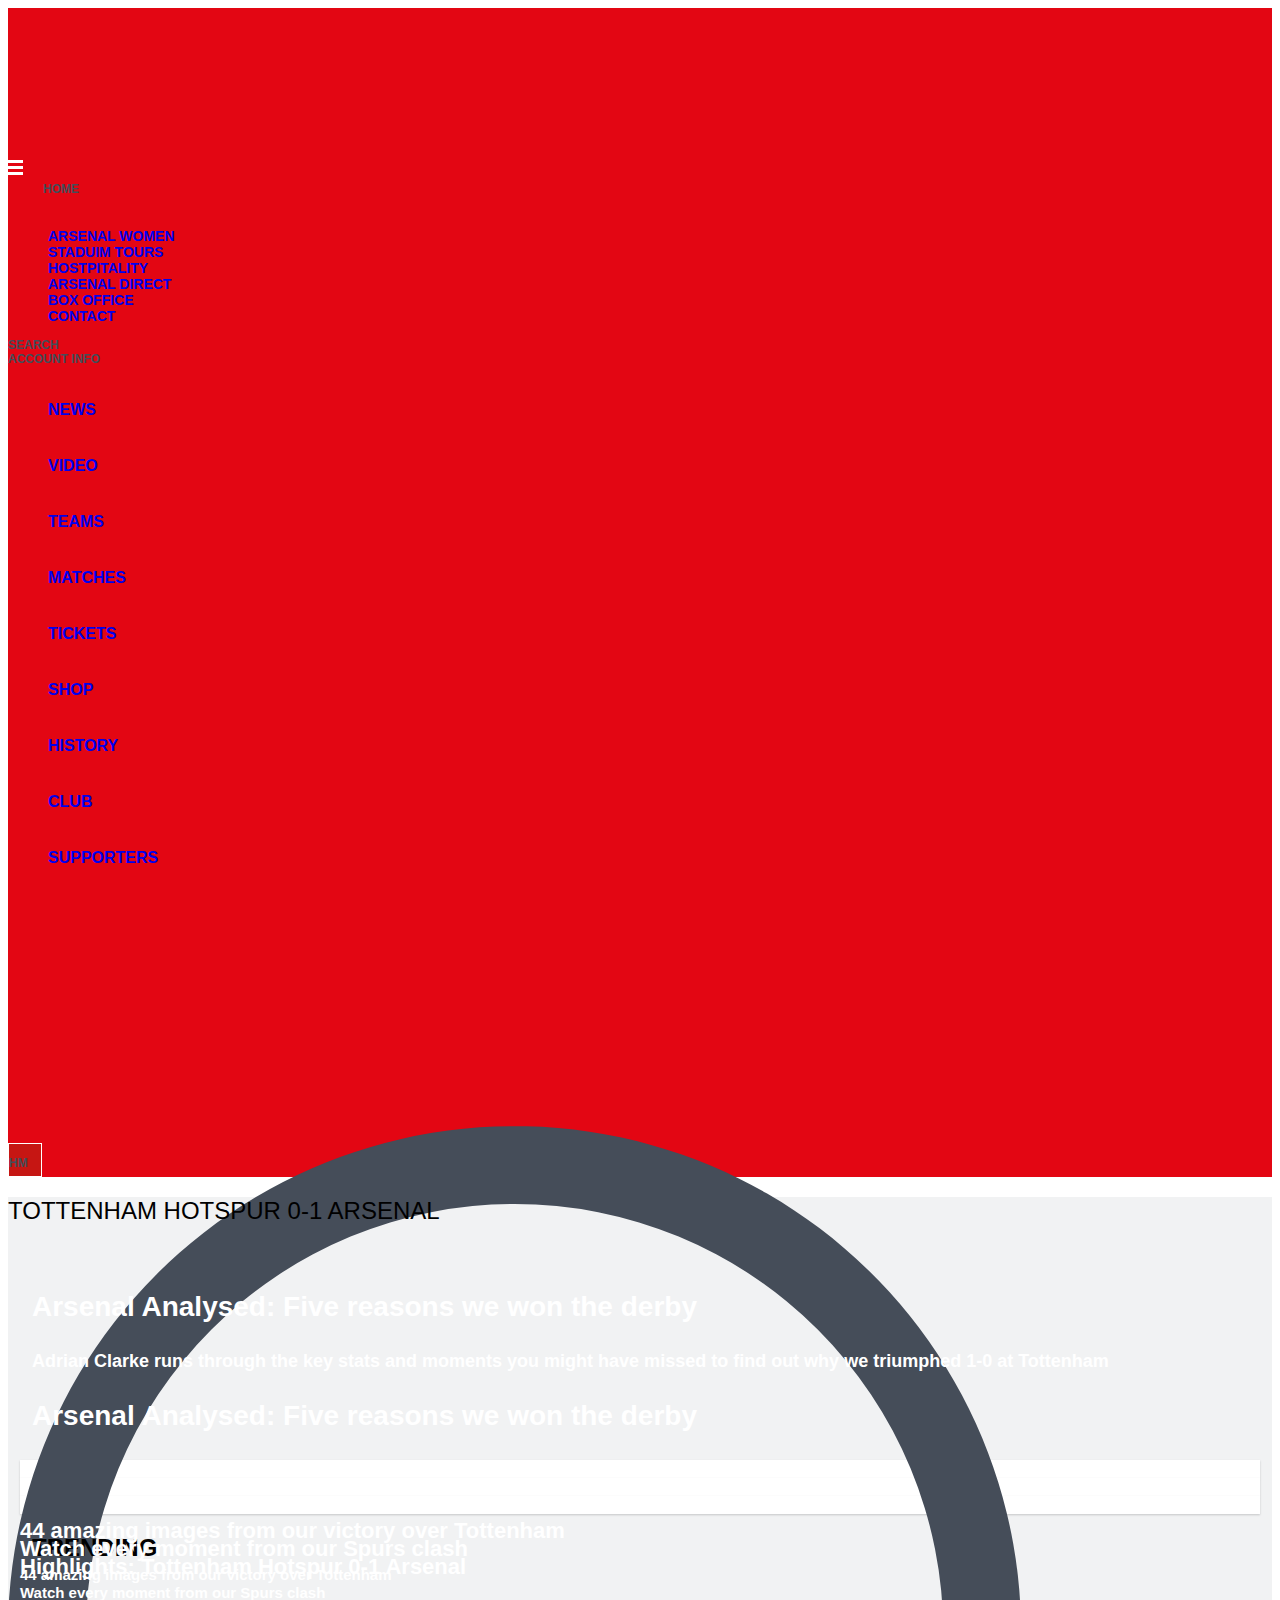
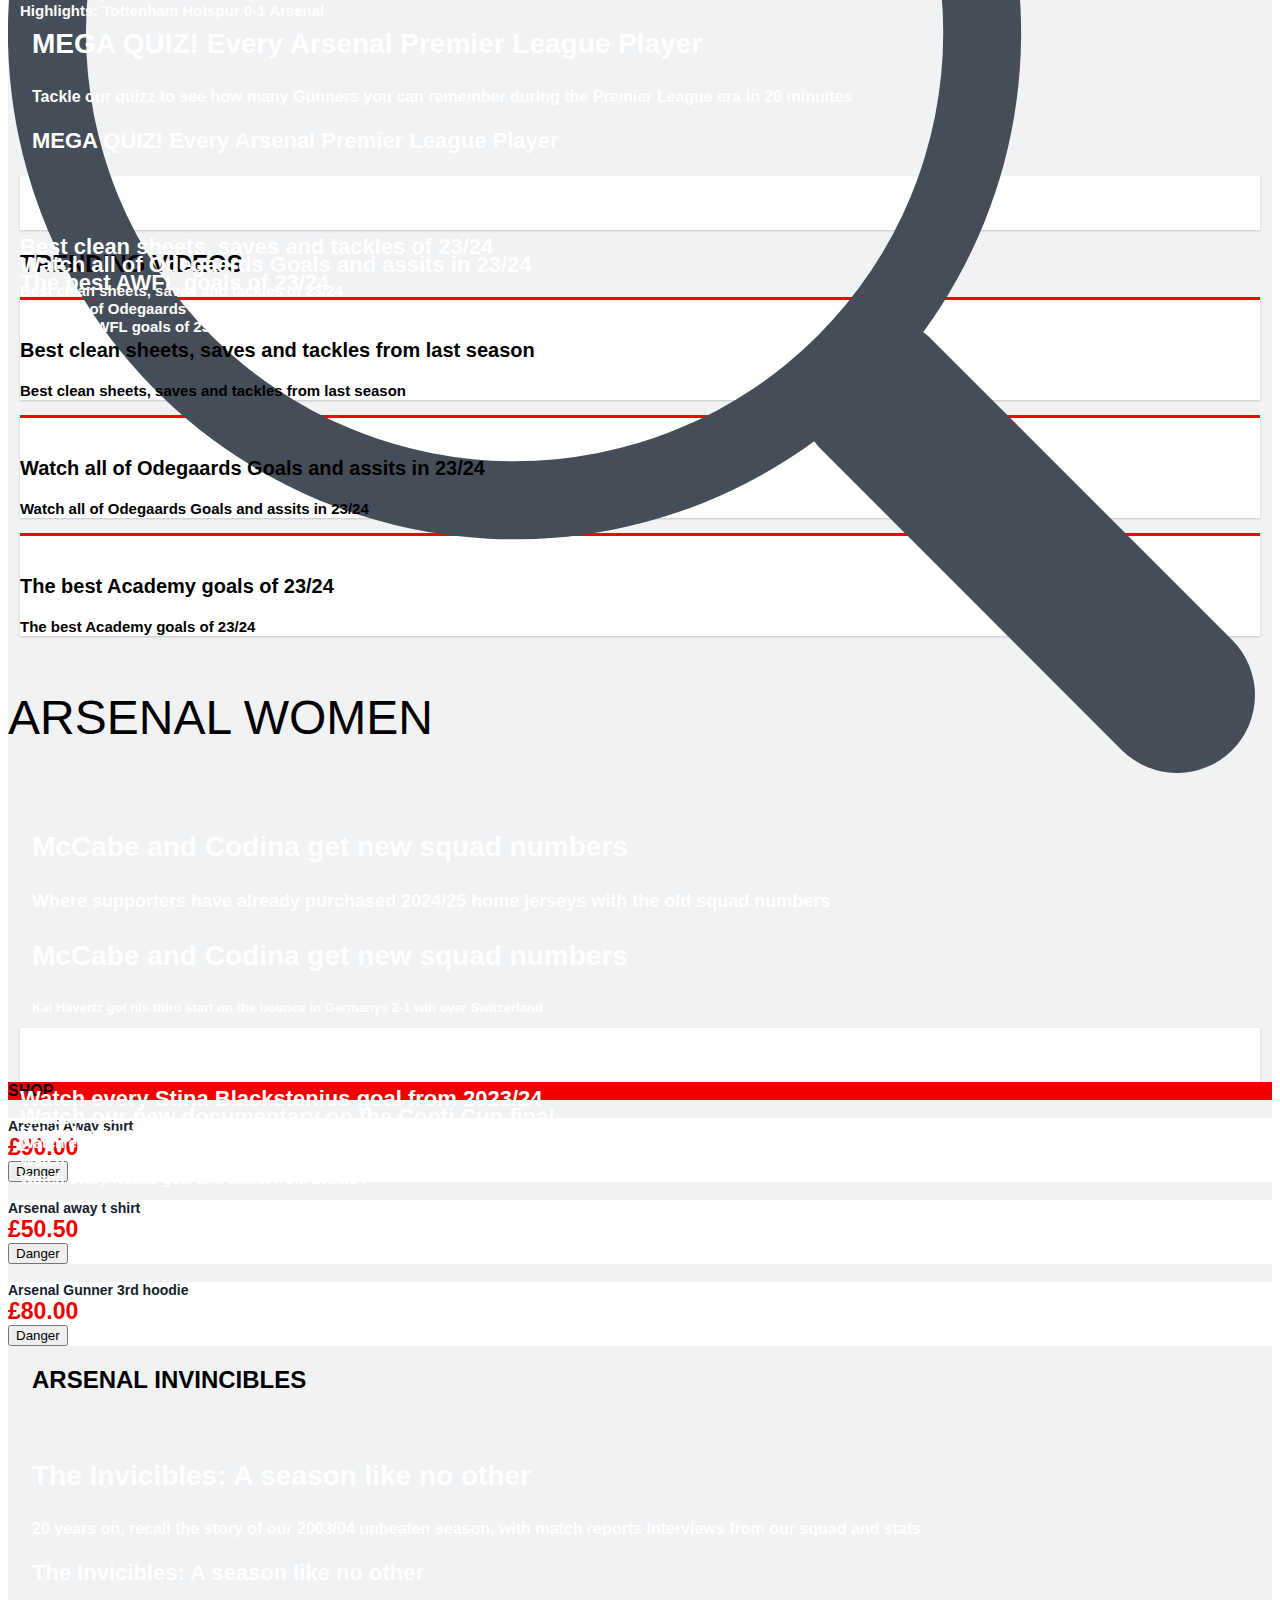
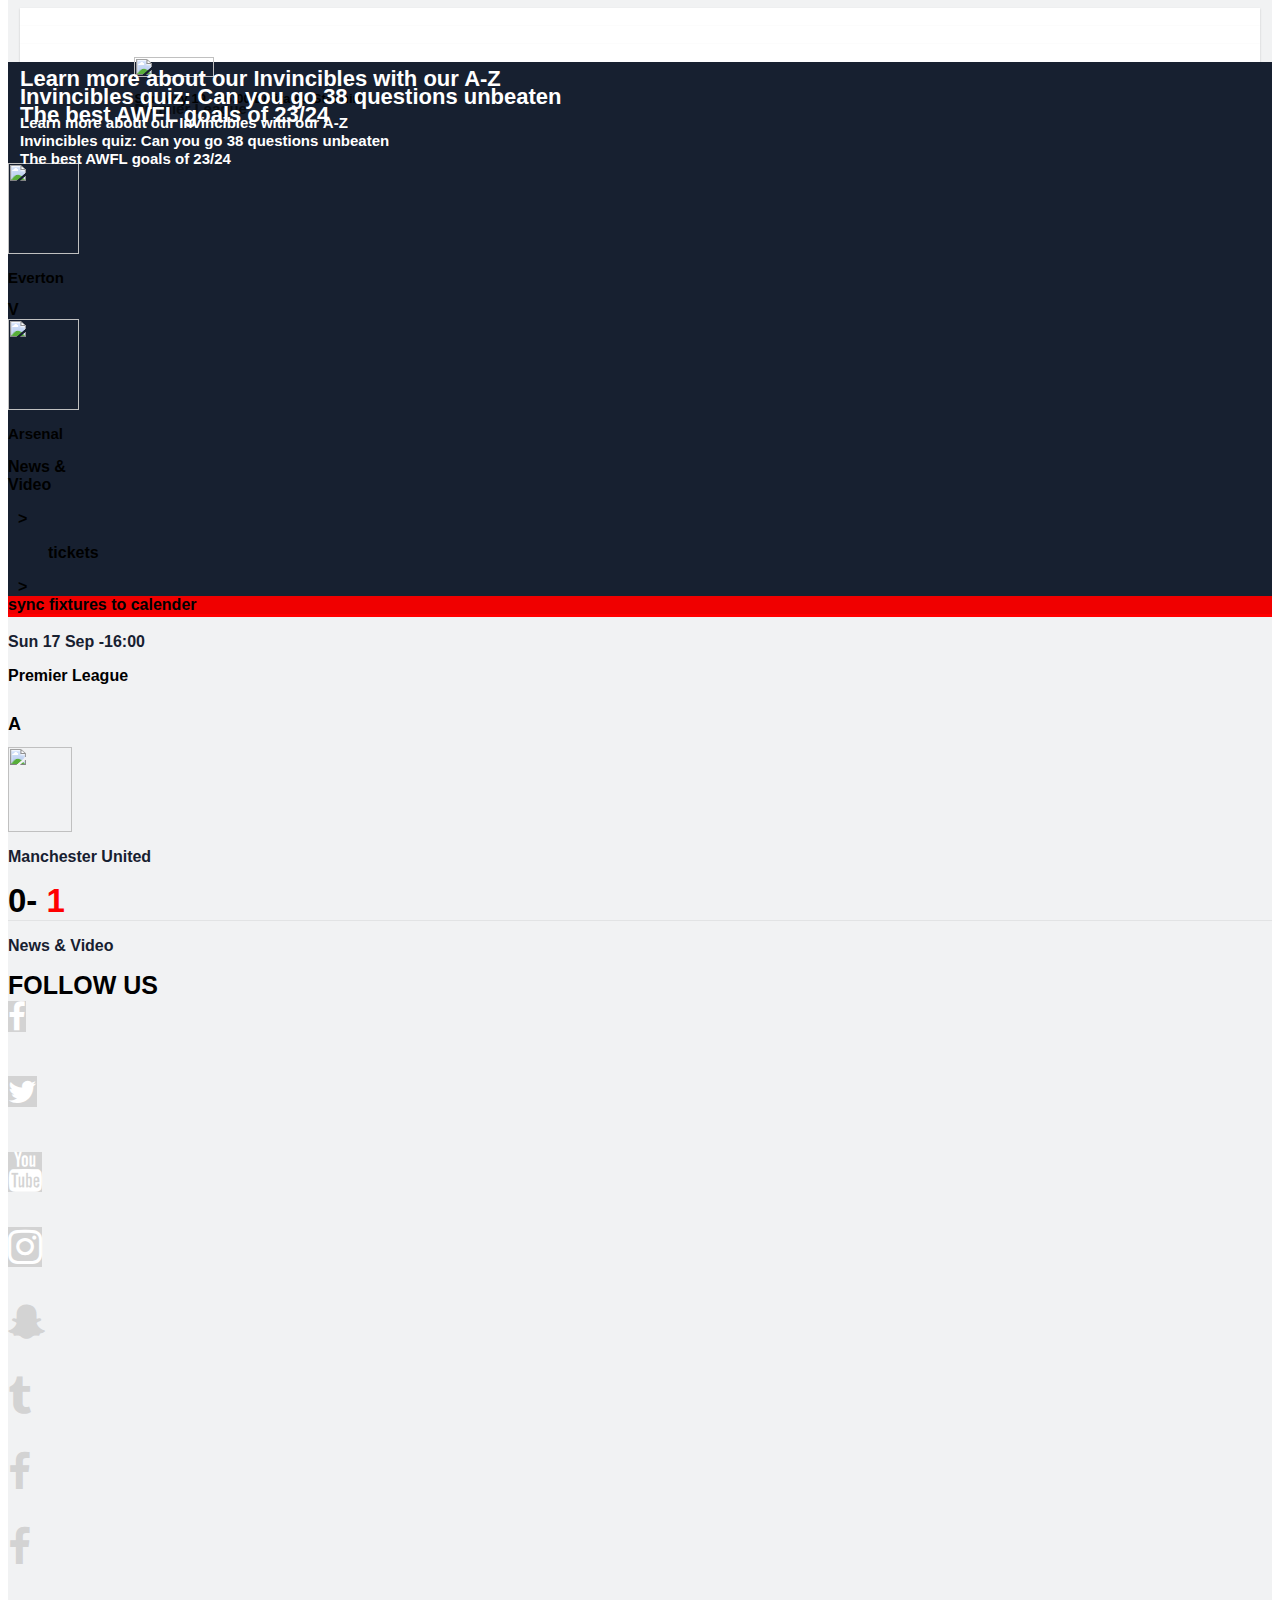
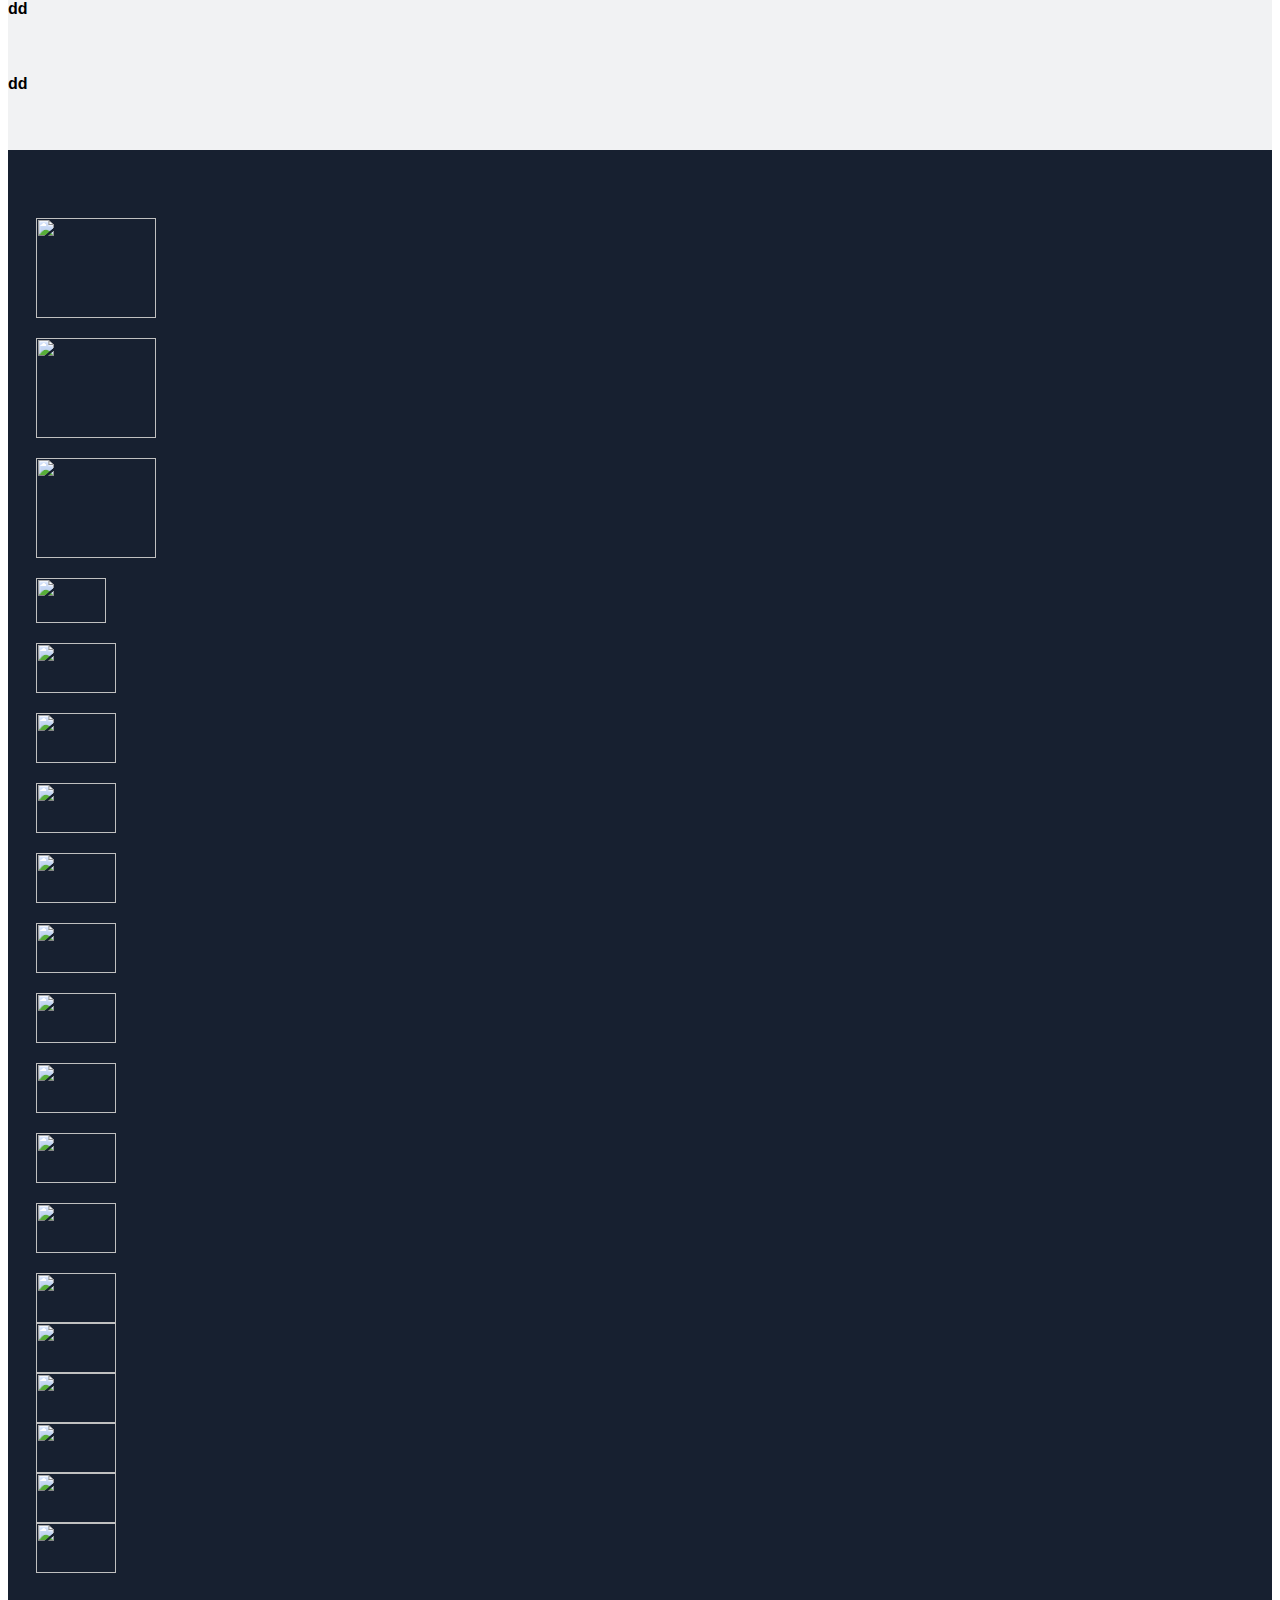
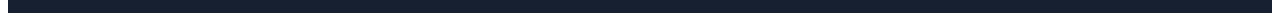
==== index.html @ 48dcf177 "Update index.html" ====
<!doctype html>
<html lang="en">

<head>
    <meta charset="UTF-8">
    <meta name="viewport" content="width=device-width, initial-scale=1.0">
    <link href="https://cdn.jsdelivr.net/npm/bootstrap@5.2.3/dist/css/bootstrap.min.css" rel="stylesheet"
        integrity="sha384-rbsA2VBKQhggwzxH7pPCaAqO46MgnOM80zW1RWuH61DGLwZJEdK2Kadq2F9CUG65" crossorigin="anonymous">
    <link rel="stylesheet" href="https://cdnjs.cloudflare.com/ajax/libs/font-awesome/4.7.0/css/font-awesome.min.css">
    <script src="https://cdn.jsdelivr.net/npm/bootstrap@5.2.3/dist/js/bootstrap.bundle.min.js"
        integrity="sha384-kenU1KFdBIe4zVF0s0G1M5b4hcpxyD9F7jL+jjXkk+Q2h455rYXK/7HAuoJl+0I4" crossorigin="anonymous">
    </script>

    <link rel="stylesheet"  href="arsenal.css">

    <title> Arsenal </title>
</head>

<body class=" vh-100 " style="font-family: Northbank Forward, sans-serif; font-weight:700; color:#454d59; ">
    <div class="w-100 d-flex justify-content-center flex-column flex-lg-row" style="background-color: rgb(227, 6, 19);">


<!--Sponsor Banner Starts Here will appear on Mobile Only -->
<div class="py-2 d-block d-md-none m-0 d-flex justify-content-end w-100 " style="  padding: 7px 12px;">    <!--Sponsor Banner Starts Here -->
        
    <div class="d-flex"> <!-- putting Items In a container -->

    <div class="" style="height:26px; ">
        <img class="" style="max-height:100%; "
            src="https://www.arsenal.com/sites/default/files/styles/header_sponsor/public/2023-07/adidas2023.png?auto=webp&itok=7GAl1JzE"
            alt="">

    </div>

    <div class="" style="height:26px; ;">
        <img class="" style="max-height:100%;"
            src="https://www.arsenal.com/sites/default/files/styles/header_sponsor/public/2019-07/emirates.png?auto=webp&itok=FaOOls6C"
            alt="">

    </div>

    <div class="" style="height:26px; ">
        <img class="" style="max-height:100%;"
            src="https://www.arsenal.com/sites/default/files/styles/header_sponsor/public/2024-02/Sobha-Realty_White_Logo_Right.png?auto=webp&itok=f0YlSeu0"
            alt="">

    </div>


    <div class="" style="height:26px; ">
        <img class="" style="max-height:100%;"
            src="https://www.arsenal.com/sites/default/files/styles/header_sponsor/public/2019-07/visit-rwanda.png?auto=webp&itok=67Sfpy8r"
            alt="">

    </div>

</div> <!-- Closing container -->
</div>  <!--Sponsor Banner Ends Here -->



    <div class="d-flex justify-content-between align-items-center align-items-lg-baseline   text-white flex-grow-1  px-3 px-lg-0 "
        style=" max-width:1320px;  text-transform: uppercase; font-size:12px;">
        <!-- navbar code starts here -->
        <div class="d-lg-block d-none">
            <!-- left side of navbar starts here -->
            <!--Desktop Left side of navbar  starts here -->
            <div class="position-relative  m-0 "
                style="top:56px; width:96px; margin-right: 20px; margin-bottom: 20px;">
                <img class="" style="max-width:100%;"
                    src="https://www.arsenal.com/themes/custom/arsenal_main/logo.svg?cb=20240601" alt="">

            </div>
                    <!--Desktop Left side of navbar ends here -->

                    <!--Mobile Left side of navbar starts here -->
            
            <!--Mobile Left side of navbar ends here -->
        </div>
        <div class="h-100 d-flex justify-content-center  py-4 d-lg-none" style="">
            <div class=" flex-column">
            <div style="width: 15px; height: 3px; background-color: white; margin: 3px 0;"> </div>
            <div style="width: 15px; height: 3px; background-color: white; margin: 3px 0;"> </div>
            <div style="width: 15px; height: 3px; background-color: white; margin: 3px 0;"> </div>

            </div>
<div class="ml-5" style="line-height: 22px; margin-left:35px;"> HOME</div>
           
        </div>



        



        <div class="d-flex d-lg-none">
           


            <div class=" my-2 d-lg-none d-block " style="width:80px; ">
                <img class="" style="max-width:100%;"
                    src="https://www.arsenal.com/themes/custom/arsenal_main/logo.svg?cb=20240601" alt="">

            </div>


           
        </div>
        <!--left side of navbar ends here -->

        <div class="w-100  d-none d-lg-block">
            <!--middle section of navbar starts here -->
            
            <div class="w-100 d-flex w-100 justify-content-between">

                <div class=" d-flex  py-2 px-5">
                    <!--start of unordered  starts here -->

                    <ul class="d-flex " style="font-size: 14px; ">
                        <li class="px-3 " style="list-style: none;"><a class="text-white" style="text-decoration: none;"
                                href="programme.html">Arsenal Women</a></li>
                        <li class="px-3 " style="list-style: none;"><a class="text-white" style="text-decoration: none;"
                                href="programme.html">Staduim Tours </a></li>
                        <li class="px-3 " style="list-style: none;"><a class="text-white" style="text-decoration: none;"
                                href="programme.html">Hostpitality </a></li>
                        <li class="px-3 " style="list-style: none;"><a class="text-white" style="text-decoration: none;"
                                href="programme.html">Arsenal Direct </a></li>
                        <li class="px-3 " style="list-style: none;"><a class="text-white" style="text-decoration: none;"
                                href="programme.html">box office </a></li>
                        <li class="px-3 " style="list-style: none;"><a class="text-white" style="text-decoration: none;"
                                href="programme.html">contact </a></li>
                    </ul>

                    <div class=" mx-2">
                        search
                    </div>

                    <div class="">
                        account info
                    </div>
                </div>

            </div>

           


            <div class=" w-100 d-flex  align-content-center   " style=" line-height:56px; ">

                <ul class="d-flex px-3 mb-0" style="font-size:16px">
                    <li class="px-4" style="list-style: none;"><a class="text-white" style="text-decoration: none;"
                            href="programme.html">News</a></li>
                    <li class="px-4 " style="list-style: none;"><a class="text-white" style="text-decoration: none;"
                            href="programme.html">Video </a></li>
                    <li class="px-4" style="list-style: none;"><a class="text-white" style="text-decoration: none;"
                            href="programme.html">Teams </a></li>
                    <li class="px-4 " style="list-style: none;"><a class="text-white" style="text-decoration: none;"
                            href="programme.html">Matches </a></li>
                    <li class="px-4 " style="list-style: none;"><a class="text-white" style="text-decoration: none;"
                            href="programme.html">Tickets </a></li>
                    <li class="px-4" style="list-style: none;"><a class="text-white" style="text-decoration: none;"
                            href="programme.html">Shop </a></li>
                    <li class="px-4 " style="list-style: none;"><a class="text-white" style="text-decoration: none;"
                            href="programme.html">History </a></li>
                    <li class="px-4 " style="list-style: none;"><a class="text-white" style="text-decoration: none;"
                            href="programme.html">Club </a></li>
                    <li class="px-4 " style="list-style: none;"><a class="text-white" style="text-decoration: none;"
                            href="programme.html">Supporters </a></li>

                </ul>

                <div class="d-flex ">
                    <div class="" style="width:42px; ">
                        <img class="" style="width:100%;"
                            src="https://media.tmtickets.co.uk/uk_arsenal/en-gb/assets/firstlevellogo1.png?etag=31328a99eba57f1c0fadcd4e6d571803"
                            alt="">

                    </div>
                    <div class="" style=" width:42px; ">
                        <img class="" style="width:100%;"
                            src="https://www.arsenal.com/sites/default/files/styles/header_sponsor/public/2019-07/emirates.png?auto=webp&itok=FaOOls6C"
                            alt="">

                    </div>
                    <div class="" style=" width:42px;  ">
                        <img class="" style=" max-width:100%;"
                            src="https://www.arsenal.com/sites/default/files/styles/header_sponsor/public/2024-02/Sobha-Realty_White_Logo_Right.png?auto=webp&itok=f0YlSeu0"
                            alt="">

                    </div>

                    <div class="" style=" width:42px;  ">
                        <img class="" style=" max-width:100%;"
                            src="https://www.arsenal.com/sites/default/files/styles/header_sponsor/public/2019-07/visit-rwanda.png?auto=webp&itok=67Sfpy8r"
                            alt="">

                    </div>


                </div>
            </div>
        </div>
        <!--midlle sectio of navbar ends here -->
  <!--final section of navbar starts here -->
        <div class="d-block d-lg-none  " style="">
            <div class=" d-flex align-items-center h-100 " style="">
            
        <div class="" style="height:17px;  margin-right: 17px;">
            <svg class="h-100" xmlns="http://www.w3.org/2000/svg" fill="currentColor" class="bi bi-search" viewBox="0 0 16 16">
                <path d="M11.742 10.344a6.5 6.5 0 1 0-1.397 1.398h-.001q.044.06.098.115l3.85 3.85a1 1 0 0 0 1.415-1.414l-3.85-3.85a1 1 0 0 0-.115-.1zM12 6.5a5.5 5.5 0 1 1-11 0 5.5 5.5 0 0 1 11 0"/>
              </svg>

        </div>  

        <div class="h-100 d-flex flex-column align-items-center justify-content-center" style=" ">
            <div class="d-flex align-items-center justify-content-center rounded-circle position-relative" style=" height:32px; width: 32px; background-color: #c61613; border: 1px solid #fff;"> <p class="mb-0"> HM</p> </div>
        </div>
       


        

            </div>

        </div>
        <!--final section of navbar ends here -->

    </div>
    <!--right top side of navbar ends here -->

    

    
 </div> <!--container wrapper Ends Here -->

    <div class="  p-1 py-lg-5 px-lg-4" style="background-color: #f1f2f3;">
        <!---  padding for container and page content opening tag -->
        <div class="container-fluid" style="font-family: Chapman, sans-serif; color:black; ">
            <!--- container for page starts here -->
            <div class="row" style=" ">
                <!--- grid  for page  starts here -->

                <div class="col-12 col-xl-9 p-0 " style="font-weight: 700;  ">
                    <!-- first column for page starts here -->

                                 
<section class="">

    


   
                    <!---  title header closing tag -->


                    <!---  grid  starts here -->
                    <div class="container-fluid mt-4 mb-4  p-0  "
                        style="">


                        <div class=" mx-3 w-100"
                        style=" text-transform:uppercase;  ">
                        <!---  title header opening tag -->
                    
               <h2 style="font-weight: 500; ">         Tottenham Hotspur 0-1 Arsenal </h2>
                    
                    </div>


<div style=" padding-left: 24px; padding-right: 24px;">
   
   
   
   
   

                        <div class="row position-relative color-md-white text-white zoom rowHover" style="overflow:hidden;">
                            <div class="h-50 bottom-0  w-100  position-absolute  " style="z-index: 1; background: linear-gradient(180deg, transparent, #000);  "></div>
                            <div class="col-lg-12  p-0  " style="">
                                <img class="d-none d-lg-block" style="width:100%; transition: transform .3s ease-in;"
                                    src="https://www.arsenal.com/sites/default/files/styles/paragraph_group_three_column_extra_large_2x/public/images/jorginho-celeb-pot-tottenham.png?auto=webp&itok=K-uok_ey"
                                    alt="">
                                  

                                    <img class="d-block d-lg-none" style="width:100%; transition: transform .3s ease-in;"
                                    src="https://www.arsenal.com/sites/default/files/styles/paragraph_group_three_column_small_2x/public/images/jorginho-celeb-pot-tottenham.png?auto=webp&itok=w5rNGBca"
                                    alt="">
                            </div>
                            <div class=" col-12  position-absolute    bottom-0   "
                                style="z-index: 2;  font-size: 28px; line-height: normal;">

                               
                             <div class="d-lg-block d-none">
                            
                                

                                <p class="mt-2">Arsenal Analysed: Five reasons we won the derby
                                    </p>
                                <p style="font-size:18px;  line-height: normal;" class="mt-4">
                                
                                    
                                    Adrian Clarke runs through the key stats and moments you might have missed to 
                                    find out why we triumphed 1-0 at Tottenham                                
                                </p>
                                 </div>

                                 <div class="d-block d-lg-none mb-4 pt-2 pt-lg-0" style="font-size:28px; ">
                                   
                                       
       
                                      <p class="mb-0">   Arsenal Analysed: Five reasons we won the derby </p>
                                    
                                        </div>
                            </div>

                          
                        </div>
</div>

                        <div class="row mt-2 gy-2  " style="padding-left: 12px; padding-right: 12px;" >
                           
                            <div class="col-12 col-lg-4  col-md-4 color-md-white overflow-hidden   zoom  " style=" background-color: #f1f2f3; ">
                               
                               
                                <div  class=" d-flex d-flex flex-md-column position-relative overflow-hidden "
                                    style="background-color:#fff; box-shadow: 0 1px 2px rgba(0,0,0,.18); ">
                                 
                                    <div  class="bg-danger col-md-12 col-4 overflow-hidden" style="height:auto;">
                                        <!---  card header opening tag -->
                                        <div class="h-50 bottom-0  w-100  position-absolute d-none d-lg-block " style="z-index: 1; background: linear-gradient(180deg, transparent, #000);  "></div>

                                        <img class="d-none d-lg-block" style="width:100%; transition: transform .3s ease-in;"
                                        src="https://www.arsenal.com/sites/default/files/styles/paragraph_group_one_column_extra_large_square_2x/public/images/MixCollage-15-Sep-2024-11-36-PM-6066.jpg?h=5d613553&auto=webp&itok=UN0hHZOE"
                                        alt="">
                                      
    
                                        <img class="d-block d-lg-none" style="width:100%; transition: transform .3s ease-in;"
                                        src="https://www.arsenal.com/sites/default/files/styles/paragraph_group_one_column_small_2x/public/images/MixCollage-15-Sep-2024-11-36-PM-6066.jpg?h=5d613553&auto=webp&itok=KbfbN1DV"
                                        alt="">
                                    </div>
                                    <!---  card hard closing tag -->

                                    <div class=" col-md-12 col-8 redTextOnHover position-md-absolute bottom-0 " style="z-index: 2; ">
                                      
                                        <!---  card category opening tag -->
                                        <div class="p-2 p-md-3">  <!---  column inner padding -->
                                        

                                         <br>
                                   <!---  desktop header -->
                                    <p class="mb-0 mb-0 d-none d-md-block" style="font-size: 22px; line-height: normal;">    44 amazing images from our victory over Tottenham
                                    </p>
                                   <!---  desktop  closing header -->   

                                     <!---  mobile header -->
                                    <p class="mb-0 mb-0 d-block d-md-none" style="font-size: 15px; line-height: 17.6px">    44 amazing images from our victory over Tottenham
                                    </p>
                                      <!---  mobile closing header -->
                                    </div>
                                    <!---  card cateogry closing tag -->
                                </div>  <!---  closing column inner padding -->
                                </div>

                            </div>
                            <!---   closing wrapper tag -->

                                      
                            <div class="col-12 col-lg-4  col-md-4 color-md-white overflow-hidden   zoom" style=" background-color: #f1f2f3; ">
                                    
                                <div  class=" d-flex d-flex flex-md-column position-relative overflow-hidden column"
                                    style="background-color:#fff; box-shadow: 0 1px 2px rgba(0,0,0,.18); ">
                                  
                                    <div  class="bg-danger col-md-12 col-4 overflow-hidden" style="height:auto;">
                                        <!---  card header opening tag -->
                                        <div class="h-50 bottom-0  w-100  position-absolute d-none d-lg-block " style="z-index: 1; background: linear-gradient(180deg, transparent, #000);  "></div>


                                        <img class="d-none d-lg-block" style="width:100%; transition: transform .3s ease-in;"
                                        src="https://www.arsenal.com/sites/default/files/styles/paragraph_group_one_column_extra_large_square_2x/public/images/MixCollage-15-Sep-2024-10-31-PM-5878.jpg?h=4f889d33&auto=webp&itok=9-vIXsrA"
                                        alt="">
                                      
    
                                        <img class="d-block d-lg-none" style="width:100%; transition: transform .3s ease-in;"
                                        src="https://www.arsenal.com/sites/default/files/styles/paragraph_group_one_column_small_2x/public/images/MixCollage-15-Sep-2024-10-31-PM-5878.jpg?h=4f889d33&auto=webp&itok=fPYF_lTE"
                                        alt="">
                                          
                                    </div>
                                    <!---  card hard closing tag -->

                                    <div class=" col-md-12 col-8 redTextOnHover position-md-absolute bottom-0 " style="z-index: 2; ">
                                      
                                        <!---  card category opening tag -->
                                        <div class="p-2 p-md-3">  <!---  column inner padding -->
                                       

                                         <br>
                                   <!---  desktop header -->
                                    <p class="mb-0 mb-0 d-none d-md-block" style="font-size: 22px; line-height: normal;">     Watch every moment from our Spurs clash
                                        
                                    </p>
                                   <!---  desktop  closing header -->   

                                     <!---  mobile header -->
                                    <p class="mb-0 mb-0 d-block d-md-none" style="font-size: 15px; line-height: 17.6px">     Watch every moment from our Spurs clash
                                        
                                    </p>
                                      <!---  mobile closing header -->
                                    </div>
                                    <!---  card cateogry closing tag -->
                                </div>  <!---  closing column inner padding -->
                                </div>

                            </div>
                            <!---   closing wrapper tag -->

                               
                            <div class="col-12 col-lg-4  col-md-4 column color-md-white d-none d-lg-block  overflow-hidden   zoom" style=" background-color: #f1f2f3; ">
                                    
                                <div  class=" d-flex d-flex flex-md-column position-relative overflow-hidden column "
                                    style="background-color:#fff; box-shadow: 0 1px 2px rgba(0,0,0,.18); ">
                                  
                                    <div  class="bg-danger col-md-12 col-4 overflow-hidden" style="height:auto;">
                                        <!---  card header opening tag -->
                                        <div class="h-50 bottom-0  w-100  position-absolute d-none d-lg-block " style="z-index: 1; background: linear-gradient(180deg, transparent, #000);  "></div>


                                        <img class="d-none d-lg-block" style="width:100%; transition: transform .3s ease-in;"
                                        src="https://www.arsenal.com/sites/default/files/styles/paragraph_group_one_column_extra_large_square/public/images/gabriel-celeb-tottenham.png?h=b130008d&auto=webp&itok=-oVwqkuv"
                                        alt="">
                                      
    
                                        <img class="d-block d-lg-none" style="width:100%; transition: transform .3s ease-in;"
                                        src="https://www.arsenal.com/sites/default/files/styles/paragraph_group_one_column_small_2x/public/images/MixCollage-15-Sep-2024-10-31-PM-5878.jpg?h=4f889d33&auto=webp&itok=fPYF_lTE"
                                        alt="">
                                          
                                    </div>
                                    <!---  card hard closing tag -->

                                    <div class=" col-md-12 col-8 redTextOnHover position-md-absolute bottom-0 " style="z-index: 2; ">
                                      
                                        <!---  card category opening tag -->
                                        <div class="p-2 p-md-3">  <!---  column inner padding -->
                                        

                                         <br>
                                   <!---  desktop header -->
                                    <p class="mb-0 mb-0 d-none d-md-block" style="font-size: 22px; line-height: normal;">    Highlights: Tottenham Hotspur 0-1 Arsenal
                                    </p>
                                   <!---  desktop  closing header -->   

                                     <!---  mobile header -->
                                    <p class="mb-0 mb-0 d-block d-md-none" style="font-size: 15px; line-height: 17.6px">    Highlights: Tottenham Hotspur 0-1 Arsenal
                                    </p>
                                      <!---  mobile closing header -->
                                    </div>
                                    <!---  card cateogry closing tag -->
                                </div>  <!---  closing column inner padding -->
                                </div>

                            </div>
                            <!---   closing wrapper tag -->

                        </div>
                        <!---  grid for main  section  ends here -->
                        </div>


                    </section>


                        <section> <!---  trending section starts here-->

                                           <div class="container mt-4 mb-4  p-0  "
                        style="font-family: ff-meta-web-pro,sans-serif; ">
<div style=" padding-left: 24px; padding-right: 24px;">

<h2> TRENDING</h2>
                        <div class="row rowHover position-relative color-md-white text-white zoom overflow-hidden " style="">
                            <div class="h-50 bottom-0  w-100  position-absolute  " style="z-index: 1; background: linear-gradient(180deg, transparent, #000);  "></div>

                            <div class="col-lg-12  p-0 border-4  " style="">
                                <img class="d-none d-lg-block" style="width:100%; transition: transform .3s ease-in;"
                                    src="https://www.arsenal.com/sites/default/files/styles/paragraph_group_three_column_extra_large_2x/public/images/henry-parlour-trophy.png?auto=webp&itok=rceSvtWP"
                                    alt="">
                                  

                                    <img class="d-block d-lg-none" style="width:100%; transition: transform .3s ease-in;"
                                    src="https://www.arsenal.com/sites/default/files/styles/square_small/public/images/henry-parlour-trophy.png?h=d242a1a5&auto=webp&itok=lv5dwfEX"
                                    alt="">
                            </div>
                            <div class=" col-12 col-lg-8  position-absolute    bottom-0   "
                                style="  font-size: 28px; line-height: normal; z-index: 2;">

                               
                             <div class="d-lg-block d-none">
                            
                                

                                <p class="mt-2">MEGA QUIZ! Every Arsenal Premier League Player
                                    </p>
                                <p style="font-size:16px;  line-height: normal;" class="mt-4">
                                
                                    
Tackle our quizz to see how many Gunners  you can remember during the Premier League era in 20 minuites                               </p>
                                 </div>

                                 <div class="d-block d-lg-none mb-4 pt-2 pt-lg-0" style="font-size:22px; ">
                                   
                                       
       
                                      <p class="mb-0">   MEGA QUIZ! Every Arsenal Premier League Player </p>
  
                                    </div>
                            </div>

                          
                        </div>
</div>

                        <div class="row mt-2 gy-2  " style="padding-left: 12px; padding-right: 12px;" >
                           
                            <div class="col-12 col-lg-4  col-md-4   color-md-white zoom" style=" background-color: #f1f2f3; ">
                                    
                                <div  class=" d-flex d-flex flex-md-column position-relative"
                                    style="background-color:#fff; box-shadow: 0 1px 2px rgba(0,0,0,.18); ">
                                  
                                    <div  class="bg-danger col-md-12 col-4 overflow-hidden" style="height:auto;">
                                        <!---  card header opening tag -->
                                        <div class="h-50 bottom-0  w-100  position-absolute d-none d-lg-block " style="z-index: 1; background: linear-gradient(180deg, transparent, #000);  "></div>

                                        <img class="d-none d-lg-block" style="width:100%; transition: transform .3s ease-in;"
                                        src="https://www.arsenal.com/sites/default/files/styles/paragraph_group_one_column_extra_large_square_2x/public/images/raya-saliba.png?h=a998797f&auto=webp&itok=zGLTA7SD"
                                        alt="">
                                      
    
                                        <img class="d-block d-lg-none" style="width:100%; transition: transform .3s ease-in;"
                                        src="https://www.arsenal.com/sites/default/files/styles/paragraph_group_one_column_small/public/images/raya-saliba.png?h=a998797f&auto=webp&itok=tdf1sUZv"
                                        alt="">
                                    </div>
                                    <!---  card hard closing tag -->

                                    <div class=" col-md-12 col-8 redTextOnHover position-md-absolute bottom-0 " style="z-index: 2; ">
                                      
                                        <!---  card category opening tag -->
                                        <div class="p-2 p-md-3">  <!---  column inner padding -->
                                        

                                         <br>
                                   <!---  desktop header -->
                                    <p class="mb-0 mb-0 d-none d-md-block" style="font-size: 22px; line-height: normal;">    Best clean sheets, saves and tackles of 23/24
                                    </p>
                                   <!---  desktop  closing header -->   

                                     <!---  mobile header -->
                                    <p class="mb-0 mb-0 d-block d-md-none" style="font-size: 15px; line-height: 17.6px">    Best clean sheets, saves and tackles of 23/24
                                    </p>
                                      <!---  mobile closing header -->
                                    </div>
                                    <!---  card cateogry closing tag -->
                                </div>  <!---  closing column inner padding -->
                                </div>

                            </div>
                            <!---   closing wrapper tag -->

                                      
                            <div class="col-12 col-lg-4  col-md-4 color-md-white zoom" style=" background-color: #f1f2f3; ">
                                    
                                <div  class=" d-flex d-flex flex-md-column position-relative"
                                    style="background-color:#fff; box-shadow: 0 1px 2px rgba(0,0,0,.18); ">
                                  
                                    <div  class="bg-danger col-md-12 col-4 overflow-hidden" style="height:auto;">
                                        <!---  card header opening tag -->
                                        <div class="h-50 bottom-0  w-100  position-absolute d-none d-lg-block " style="z-index: 1; background: linear-gradient(180deg, transparent, #000);  "></div>
                                        

                                        <img class="d-none d-lg-block" style="width:100%; transition: transform .3s ease-in;"
                                        src="https://www.arsenal.com/sites/default/files/styles/paragraph_group_one_column_extra_large_square_2x/public/images/Martin%20Odegaard%20cele.jpg?h=e75a1700&auto=webp&itok=t1mp4CWe"
                                        alt="">
                                      
    
                                        <img class="d-block d-lg-none" style="width:100%; transition: transform .3s ease-in;"
                                        src="https://www.arsenal.com/sites/default/files/styles/paragraph_group_one_column_small_2x/public/images/Martin%20Odegaard%20cele.jpg?h=e75a1700&auto=webp&itok=F2c9LwDo"
                                        alt="">
                                        
                                    </div>
                                    <!---  card hard closing tag -->

                                    <div class=" col-md-12 col-8 redTextOnHover position-md-absolute bottom-0 " style="z-index: 2; ">
                                      
                                        <!---  card category opening tag -->
                                        <div class="p-2 p-md-3">  <!---  column inner padding -->
                                       

                                         <br>
                                   <!---  desktop header -->
                                    <p class="mb-0 mb-0 d-none d-md-block" style="font-size: 22px; line-height: normal;">    Watch all of Odegaards Goals and assits in 23/24
                                    </p>
                                   <!---  desktop  closing header -->   

                                     <!---  mobile header -->
                                    <p class="mb-0 mb-0 d-block d-md-none" style="font-size: 15px; line-height: 17.6px">    Watch all of Odegaards Goals and assits in 23/24
                                    </p>
                                      <!---  mobile closing header -->
                                    </div>
                                    <!---  card cateogry closing tag -->
                                </div>  <!---  closing column inner padding -->
                                </div>

                            </div>
                            <!---   closing wrapper tag -->

                               
                            <div class="col-12 col-lg-4  col-md-4 column color-md-white d-none d-lg-block zoom" style=" background-color: #f1f2f3; ">
                                    
                                <div  class=" d-flex d-flex flex-md-column position-relative"
                                    style="background-color:#fff; box-shadow: 0 1px 2px rgba(0,0,0,.18); ">
                                  
                                    <div  class="bg-danger col-md-12 col-4 overflow-hidden" style="height:auto;">
                                        <!---  card header opening tag -->
                                        <div class="h-50 bottom-0  w-100  position-absolute d-none d-lg-block " style="z-index: 1; background: linear-gradient(180deg, transparent, #000);  "></div>

                                        <img class="d-none d-lg-block" style="width:100%; transition: transform .3s ease-in;"
                                        src="https://www.arsenal.com/sites/default/files/styles/paragraph_group_one_column_large_2x/public/streamamg/0_vq9muoi4.jpeg?h=a0ef2799&auto=webp&itok=1XJL8m-k"
                                        alt="">
                                      
    
                                        <img class="d-block d-lg-none" style="width:100%; transition: transform .3s ease-in;"
                                        src="https://www.arsenal.com/sites/default/files/styles/paragraph_group_one_column_small_2x/public/streamamg/0_vq9muoi4.jpeg?h=a0ef2799&auto=webp&itok=HCarNBso"
                                        alt="">
                                          
                                    </div>
                                    <!---  card hard closing tag -->

                                    <div class=" col-md-12 col-8 redTextOnHover position-md-absolute bottom-0 " style="z-index: 2; ">
                                      
                                        <!---  card category opening tag -->
                                        <div class="p-2 p-md-3">  <!---  column inner padding -->
                                        

                                         <br>
                                   <!---  desktop header -->
                                    <p class="mb-0 mb-0 d-none d-md-block" style="font-size: 22px; line-height: normal;">   The best AWFL goals of 23/24
                                    </p>
                                   <!---  desktop  closing header -->   

                                     <!---  mobile header -->
                                    <p class="mb-0 mb-0 d-block d-md-none" style="font-size: 15px; line-height: 17.6px">   The best AWFL goals of 23/24
                                    </p>
                                      <!---  mobile closing header -->
                                    </div>
                                    <!---  card cateogry closing tag -->
                                </div>  <!---  closing column inner padding -->
                                </div>

                            </div>
                            <!---   closing wrapper tag -->

                        </div>
                        <!---  grid for main  section  ends here -->
                        </div>


                    </section>

                </section> <!---  trending section  ends here-->

          






                <section> <!---  trending video section starts here-->

                    
                   
                    <div style="overflow:hidden;">
                        <div class="row mt-2 gy-2 " style="padding-left: 12px; padding-right: 12px;">
                            <div class="" style="">
                              <h2>  TRENDING VIDEOS </h2>
                            </div>
                            <div class="col-12 col-lg-4  col-md-4  column" style=" background-color: #f1f2f3; ">

                                <div class=" d-flex d-flex flex-md-column h-100"
                                    style="background-color:#fff; box-shadow: 0 1px 2px rgba(0,0,0,.18); border-top: 3px solid red;">

                                    <div class="bg-danger col-md-12 col-6 position-relative" style="height:auto;">
                                        <!---  card header opening tag -->
                                        <div  class="position-absolute w-100 h-100 CardOverlay"> </div>

                                        <img class="" style="height: auto;  width:100%; transition: transform .3s ease-in;"
                                            src="https://open.http.mp.streamamg.com/p/3000504/sp/300050400/thumbnail/entry_id/0_r7ohyhey/width/600?updatedAt=2024-06-21T21:32:34"
                                            alt="">

                                    </div>
                                    <!---  card hard closing tag -->

                                    <div class=" col-md-12 col-6 redTextOnHover" style="">
                                        <!---  card category opening tag -->
                                        <div class="p-2 p-md-3">  <!---  column inner padding -->
                                       

                                        
                                   <!---  desktop header -->
                                    <p class="mb-0 mb-0 d-none d-md-block" style="font-size: 20px; line-height:1.2;">    Best clean sheets, saves and tackles from last season
                                         </p>
                                   <!---  desktop  closing header -->   

                                     <!---  mobile header -->
                                    <p class="mb-0 mb-0 d-block d-md-none" style="font-size: 15px; line-height: 1.2;">     Best clean sheets, saves and tackles from last season
                                        </p>
                                      <!---  mobile closing header -->
                                    </div>
                                    <!---  card cateogry closing tag -->
                                </div>  <!---  closing column inner padding -->
                                </div>

                            </div>
                            <!---   closing wrapper tag -->

                            <div class="col-12 col-lg-4 col-md-4 column" style=" background-color: #f1f2f3; ">

                                <div class=" d-flex d-flex flex-md-column h-100"
                                    style="background-color:#fff; box-shadow: 0 1px 2px rgba(0,0,0,.18); border-top: 3px solid red;">

                                    <div class="bg-danger col-md-12 col-6 position-relative" style="height:auto;">
                                        <!---  card header opening tag -->
                                        <div  class="position-absolute w-100 h-100 CardOverlay"> </div>

                                        <img class="" style="height: auto; width:100%; transition: transform .3s ease-in;"
                                            src="https://open.http.mp.streamamg.com/p/3000504/sp/300050400/thumbnail/entry_id/0_87zu027o/width/600?updatedAt=2024-06-21T21:32:19"
                                            alt="">

                                    </div>
                                    <!---  card hard closing tag -->

                                    <div class=" col-md-12   col-6 redTextOnHover" style=" ">
                                        <!---  card category opening tag -->
                                        <div class="p-2 p-md-3">  <!---  column inner padding -->

                                       
                                        
                                         <!---  desktop header -->
                                    <p class="mb-0 d-none d-md-block" style="font-size: 20px; line-height: 1.2;">    Watch all of Odegaards Goals and assits in 23/24 </p>
                                    <!---  desktop  closing header -->  

                                    <!---  mobile header for card -->
                                        <p class="mb-0 d-block d-md-none" style="font-size: 15px; line-height: 17.6px;">    Watch all of Odegaards Goals and assits in 23/24 </p>
                                    <!---  closing mobile header for card -->
                                    </div>
                                    <!---  card cateogry closing tag -->
                                    </div>  <!---  column inner padding -->

                                </div>

                            </div>
                            <!---   closing wrapper tag -->

                            <div class="col-12 col-lg-4 column" style=" background-color: #f1f2f3; ">

                                <div class="d-flex d-flex flex-lg-column h-100 d-none d-lg-block"
                                    style="background-color:#fff; box-shadow: 0 1px 2px rgba(0,0,0,.18); border-top: 3px solid red;">

                                    <div class="bg-danger col-lg-12 col-6 position-relative" style="height:auto;">
                                        <!---  card header opening tag -->
                                        <div  class="position-absolute w-100 h-100 CardOverlay"> </div>

                                        <img class="" style="height: auto;  width:100%;"
                                            src="https://open.http.mp.streamamg.com/p/3000504/sp/300050400/thumbnail/entry_id/0_de6pmroh/width/600?updatedAt=2024-06-21T09:55:00"
                                            alt="">

                                    </div>
                                    <!---  card hard closing tag -->

                                    <div class=" col-lg-12 col-6 redTextOnHover" style=" ">
                                        <!---  card category opening tag -->
                                        <div class="p-2 p-md-3">  <!---  column inner padding -->

                                      

                                    <!---  desktop header -->
                                    <p class="mb-0 mb-0 d-none d-md-block" style="font-size: 20px; line-height:1.2;">    The best Academy goals of 23/24  </p>
                                    <!---  desktop  closing header -->   

                                    <!---  mobile header for card -->
                                    <p class="mb-0 mb-0 d-block d-md-none" style="font-size: 15px; line-height: 17.6px">  The best Academy goals of 23/24 </p>
                                    <!--- closing mobile header for card -->
                                    </div>
                                    <!---  card cateogry closing tag -->
                                </div>  <!---  column inner padding -->
                                </div>
</div>
                           
                            <!---   closing wrapper tag -->

                        </div>
                        <!---  grid for main  section  ends here -->

                    </div>

            </section> <!---  trending video section  ends here-->







          
            <section class="">

    


   
                <!---  title header closing tag -->


                <!---  grid  starts here -->
                <div class="container-fluid mt-4 mb-4  p-0  "
                    style="">


                    <div class=" mx-3 w-100"
                    style=" text-transform:uppercase; font-size: 32px; ">
                    <!---  title header opening tag -->
                
           <h2 style="font-weight: 400; ">         ARSENAL WOMEN </h2>
                
                </div>


<div style=" padding-left: 24px; padding-right: 24px;">






                    <div class="row rowHover position-relative color-md-white text-white zoom overflow-hidden " style="">
                        <div class="h-50 bottom-0  w-100  position-absolute  " style="z-index: 1; background: linear-gradient(180deg, transparent, #000);  "></div>

                        <div class="col-lg-12  p-0  " style="">
                            <img class="d-none d-lg-block" style="width:100%; transition: transform .3s ease-in;"
                                src="https://www.arsenal.com/sites/default/files/styles/paragraph_group_three_column_extra_large_2x/public/images/Codina%20McCabe%20new%20numbers_0.png?auto=webp&itok=hdIsicxr"
                                alt="">
                              

                                <img class="d-block d-lg-none" style="width:100%; transition: transform .3s ease-in;"
                                src="https://www.arsenal.com/sites/default/files/styles/paragraph_group_three_column_small_2x/public/images/Codina%20McCabe%20new%20numbers_0.png?auto=webp&itok=27zjPvvS"
                                alt="">
                        </div>
                        <div class=" col-12 col-md-8  position-absolute    bottom-0   "
                            style="z-index: 2;  font-size: 28px; line-height: normal;">

                           
                         <div class="d-lg-block d-none">
                        
                            

                            <p class="mt-2"> McCabe and Codina get new squad numbers
                                </p>
                            <p style="font-size:18px;  line-height: normal;" class="mt-4">
                            
                                
                                Where supporters have already purchased 2024/25 home jerseys with the old squad numbers                              
                            </p>
                             </div>

                             <div class="d-block d-lg-none mb-4 pt-2 pt-lg-0" style="font-size:28px; ">
                               
                                   
   
                                  <p class="mb-0">   McCabe and Codina get new squad numbers</p>
                                  <p style="font-size:13px; " class="mt-2 ">
                            
                                    
Kai Havertz got his third start on the bounce in Germanys 2-1 win over Switzerland                                    </p>
                                    </div>
                        </div>

                      
                    </div>
</div>

                    <div class="row mt-2 gy-2  " style="padding-left: 12px; padding-right: 12px;" >
                       
                        <div class="col-12 col-lg-4  col-md-4 color-md-white overflow-hidden   zoom" style=" background-color: #f1f2f3;  ">
                                    
                            <div  class=" d-flex d-flex flex-md-column position-relative overflow-hidden column"
                                style="background-color:#fff; box-shadow: 0 1px 2px rgba(0,0,0,.18); ">
                              
                                <div  class="bg-danger col-md-12 col-4 zoom overflow-hidden " style="height:auto; ">
                                    <!---  card header opening tag -->
                                    <div class="h-50 bottom-0  w-100  position-absolute d-none d-lg-block   " style="z-index: 1; background: linear-gradient(180deg, transparent, #000);  "></div>


                                    <img class="d-none d-lg-block" style="width:100%; transition: transform .3s ease-in;"
                                    src="https://www.arsenal.com/sites/default/files/styles/paragraph_group_one_column_extra_large_square_2x/public/images/blackstenius-celeb-chelsea.png?auto=webp&itok=Mr0MbHqc"
                                    alt="">
                                  

                                    <img class="d-block d-lg-none" style="width:100%; transition: transform .3s ease-in;"
                                    src="https://www.arsenal.com/sites/default/files/styles/paragraph_group_one_column_small_2x/public/images/blackstenius-celeb-chelsea.png?auto=webp&itok=oDprSCW0"
                                    alt="">
                                </div>
                                <!---  card hard closing tag -->

                                <div class=" col-md-12 col-8 redTextOnHover position-md-absolute bottom-0 " style="z-index: 2; ">
                                  
                                    <!---  card category opening tag -->
                                    <div class="p-2 p-md-3">  <!---  column inner padding -->
                                    

                                     <br>
                               <!---  desktop header -->
                                <p class="mb-0 mb-0 d-none d-md-block" style="font-size: 22px; line-height: normal;">    Watch every Stina Blackstenius goal from 2023/24
                                </p>
                               <!---  desktop  closing header -->   

                                 <!---  mobile header -->
                                <p class="mb-0 mb-0 d-block d-md-none" style="font-size: 15px; line-height: 17.6px">    Watch every Stina Blackstenius goal from 2023/24
                                </p>
                                  <!---  mobile closing header -->
                                </div>
                                <!---  card cateogry closing tag -->
                            </div>  <!---  closing column inner padding -->
                            </div>

                        </div>
                        <!---   closing wrapper tag -->

                                  
                        <div class="col-12 col-lg-4  col-md-4 color-md-white zoom overflow-hidden " style=" background-color: #f1f2f3; ">
                                
                            <div  class=" d-flex d-flex flex-md-column position-relative"
                                style="background-color:#fff; box-shadow: 0 1px 2px rgba(0,0,0,.18); ">
                              
                                <div  class="bg-danger col-md-12 col-4 overflow-hidden" style="height:auto;">
                                    <!---  card header opening tag -->
                                 
                                        <div class="h-50 bottom-0  w-100  position-absolute d-none d-lg-block " style="z-index: 1; background: linear-gradient(180deg, transparent, #000);  "></div>

                                    <img class="d-none d-lg-block" style="width:100%; transition: transform .3s ease-in;"
                                    src="https://www.arsenal.com/sites/default/files/styles/paragraph_group_one_column_extra_large_square_2x/public/images/doc.png?auto=webp&itok=iEyIZQ7x"
                                    alt="">
                                  

                                    <img class="d-block d-lg-none" style="width:100%; transition: transform .3s ease-in;"
                                    src="https://www.arsenal.com/sites/default/files/styles/paragraph_group_one_column_small_2x/public/images/doc.png?auto=webp&itok=6ieQhH_a"
                                    alt="">
                                      
                                </div>
                                <!---  card hard closing tag -->

                                <div class=" col-md-12 col-8 redTextOnHover position-md-absolute bottom-0 " style="z-index: 2; ">
                                  
                                    <!---  card category opening tag -->
                                    <div class="p-2 p-md-3">  <!---  column inner padding -->
                                   

                                     <br>
                               <!---  desktop header -->
                                <p class="mb-0 mb-0 d-none d-md-block" style="font-size: 22px; line-height: normal;">    Watch our new documentary on the Conti Cup final
                                </p>
                               <!---  desktop  closing header -->   

                                 <!---  mobile header -->
                                <p class="mb-0 mb-0 d-block d-md-none" style="font-size: 15px; line-height: 17.6px">    Watch our new documentary on the Conti Cup final
                                </p>
                                  <!---  mobile closing header -->
                                </div>
                                <!---  card cateogry closing tag -->
                            </div>  <!---  closing column inner padding -->
                            </div>

                        </div>
                        <!---   closing wrapper tag -->

                           
                        <div class="col-12 col-lg-4  col-md-4 column color-md-white d-none d-lg-block zoom" style=" background-color: #f1f2f3; ">
                                
                            <div  class=" d-flex d-flex flex-md-column position-relative"
                                style="background-color:#fff; box-shadow: 0 1px 2px rgba(0,0,0,.18); ">
                              
                                <div  class="bg-danger col-md-12 col-4 " style="height:auto;">
                                    <!---  card header opening tag -->
                                    
                                    <div  class="bg-danger col-md-12 col-4 overflow-hidden" style="height:auto;">
                                        <!---  card header opening tag -->

                                        <div  class="bg-danger col-md-12 col-4 overflow-hidden" style="height:auto;">
                                            <!---  card header opening tag -->
                                            <div class="h-50 bottom-0  w-100  position-absolute d-none d-lg-block " style="z-index: 1; background: linear-gradient(180deg, transparent, #000);  "></div>
                                    <img class="d-none d-lg-block" style="width:100%; transition: transform .3s ease-in;"
                                    src="https://www.arsenal.com/sites/default/files/styles/paragraph_group_one_column_extra_large_square_2x/public/images/Alessia%20Russo%20v%20Chelsea.png?auto=webp&itok=jaOHctfh"
                                    alt="">
                                  

                                    <img class="d-block d-lg-none" style="width:100%; transition: transform .3s ease-in;"
                                    src="https://www.arsenal.com/sites/default/files/styles/paragraph_group_one_column_small_2x/public/images/Alessia%20Russo%20v%20Chelsea.png?auto=webp&itok=w_36CL2o"
                                    alt="">
                                      
                                </div>
                                <!---  card hard closing tag -->

                                <div class=" col-md-12 col-8 redTextOnHover position-md-absolute bottom-0 " style="z-index: 2; ">
                                  
                                    <!---  card category opening tag -->
                                    <div class="p-2 p-md-3">  <!---  column inner padding -->
                                    

                                     <br>
                               <!---  desktop header -->
                                <p class="mb-0 mb-0 d-none d-md-block" style="font-size: 22px; line-height: normal;">    Watch every Russo goal and assist from 2023/24
                                </p>
                               <!---  desktop  closing header -->   

                                 <!---  mobile header -->
                                <p class="mb-0 mb-0 d-block d-md-none" style="font-size: 15px; line-height: 17.6px">    Watch every Russo goal and assist from 2023/24
                                </p>
                                  <!---  mobile closing header -->
                                </div>
                                <!---  card cateogry closing tag -->
                            </div>  <!---  closing column inner padding -->
                            </div>

                        </div>
                        <!---   closing wrapper tag -->

                    </div>
                    <!---  grid for main  section  ends here -->
                    </div>


                </section>


                         <section>  <!--- shop section starts  here -->

                        <!--- shop section starts  here -->
                        <div class="my-3 py-4" style="background-color: #f00000;" >
                            SHOP
                        </div>

                        <div class="container-fluid mt-4 mb-4 ">
                            <!---  grid for shop section starts  here -->
                           <div style="overflow: hidden;">
                            <div class="row " style="color: #151d2d;">
                                
                                <div class="col-6 col-md-4  p-0 border border-4 border-danger d-flex flex-column">
                                    <div class="w-100 " style=" ">
                                        <!---  card hard opening tag -->

                                        <img class="" style="height:auto; width:100%;"
                                            src="https://i1.adis.ws/i/ArsenalDirect/mhr6934_f?$810x810$&.jpg" alt="">

                                    </div>
                                    <!---  card hard closing tag -->

                                    <div class="d-flex justify-content-center w-100" style="font-weight: 700; font-family: ff-meta-web-pro,sans-serif; font-size: 14px; background-color: white;">
                                        <!---  card text opening tag-->

                                        Arsenal Away shirt

                                    </div>
                                    <!---  card text closing tag -->

                                    <div class="d-flex justify-content-center w-100" style="font-weight: 700; font-family: ff-meta-web-pro,sans-serif; color: #f00000;  font-size: 23px; background-color: white;">
                                        <!---  price div opening tag-->

                                        £90.00

                                    </div>
                                    <!---  price div closing tag -->
                                    
                                    <div class="d-flex justify-content-center" style="background-color: white;">

                                    <button type="button" class="w-50 p-2 btn btn-danger mb-2">Danger</button>

                                    </div>
                                </div>

                                <div class="col-6 col-md-4  p-0 border border-4 border-danger d-flex flex-column">
                                    <div class="w-100 " style="">
                                        <!---  card hard opening tag -->

                                        <img class="" style="height:auto; width:100%;"
                                            src="https://i1.adis.ws/i/ArsenalDirect/mhz2063_f?$810x810$&.jpg" alt="">

                                    </div>
                                    <!---  card hard closing tag -->

                                    <div class="d-flex justify-content-center" style="font-weight: 700; font-family: ff-meta-web-pro,sans-serif; font-size: 14px; background-color: white;">
                                        <!---  card text opening tag-->

                                        Arsenal away t shirt

                                    </div>
                                    <!---  card text closing tag -->

                                    <div class="d-flex justify-content-center" style="font-weight: 700; font-family: ff-meta-web-pro,sans-serif; color: #f00000; font-size: 23px; background-color: white;">
                                        <!---  price div opening tag-->

                                        £50.50

                                    </div>
                                    <!---  price div closing tag -->

                                    <div class="d-flex justify-content-center " style="background-color: white;">

                                        <button type="button" class="w-50 p-2 btn btn-danger mb-2">Danger</button>
    
                                        </div>
                                </div>

                                <div class="col-4 d-md-block d-none p-0 border border-4 border-danger d-flex flex-column">
                                    <div class="w-100" style=" ">
                                        <!---  card hard opening tag -->

                                        <img class="" style="height:auto; width:100%;"
                                            src="https://i1.adis.ws/i/ArsenalDirect/mhz2062_f?$810x810$&.jpg" alt="">

                                    </div>
                                    <!---  card hard closing tag -->

                                    <div class="d-flex justify-content-center w-100" style="font-family: ff-meta-web-pro,sans-serif; font-size: 14px; background-color: white;  font-weight: 700;">
                                        <!---  card text opening tag-->

                                        Arsenal Gunner 3rd hoodie

                                    </div>
                                    <!---  card text closing tag -->
                                    <div class="d-flex justify-content-center w-100" style="font-weight: 700; font-family: ff-meta-web-pro,sans-serif; color: #f00000; font-size: 23px; background-color: white;">
                                        <!---  price div opening tag-->

                                        £80.00

                                    </div>
                                    <!---  price div closing tag -->
                                    <div class="d-flex justify-content-center" style="background-color: white;">

                                        <button type="button" class="w-50 p-2 btn btn-danger mb-2">Danger</button>
    
                                        </div>
                                </div>

                            </div>
</div>
                        </div>

                        <!-- shop section ends here   !-->
</section>
                        <!-- INVINCIBLES section starts here   !-->
                        
            <section>

                            <div class="container-fluid mt-4 mb-4  p-0  "
         style="font-family: ff-meta-web-pro,sans-serif; ">
<div style=" padding-left: 24px; padding-right: 24px;">

<h2> ARSENAL INVINCIBLES </h2>
<div class="row position-relative color-md-white text-white zoom rowHover" style=" overflow:hidden; ">
    <div class="h-50 bottom-0  w-100  position-absolute  " style="z-index: 1; background: linear-gradient(180deg, transparent, #000);  "></div>
             <div class="col-lg-12  p-0 border-4  " style="">
                 <img class="d-none d-lg-block" style="width:100%; transition: transform .3s ease-in;"
                     src="https://www.arsenal.com/sites/default/files/styles/paragraph_group_three_column_extra_large_2x/public/images/Thumbnail_1123x632.jpg?auto=webp&itok=jq7vDjRf"
                     alt="">
                   

                     <img class="d-block d-lg-none" style="width:100%; transition: transform .3s ease-in;"
                     src="https://www.arsenal.com/sites/default/files/styles/paragraph_group_three_column_small_2x/public/images/Thumbnail_1123x632.jpg?auto=webp&itok=FNuUnnKR"
                     alt="">
             </div>
             <div class=" col-12 col-lg-8  position-absolute    bottom-0   "
                 style="  font-size: 28px; line-height: normal; z-index: 2;">

                
              <div class="d-lg-block d-none">
             
                 

                 <p class="mt-2">The Invicibles: A season like no other
                     </p>
                 <p style="font-size:16px;  line-height: normal;" class="mt-4">
                 
                     
20 years on, recall the story of our 2003/04 unbeaten season, with match reports 
Interviews from our squad and stats                  </div>

                  <div class="d-block d-lg-none mb-4 pt-2 pt-lg-0" style="font-size:22px; ">
                    
                        

                       <p class="mb-0">   The Invicibles: A season like no other </p>

                     </div>
             </div>

           
         </div>
</div>

         <div class="row mt-2 gy-2  " style="padding-left: 12px; padding-right: 12px;" >
            
             <div class="col-12 col-lg-4  col-md-4   color-md-white zoom" style=" background-color: #f1f2f3; ">
                     
                 <div  class=" d-flex d-flex flex-md-column position-relative"
                     style="background-color:#fff; box-shadow: 0 1px 2px rgba(0,0,0,.18); ">
                   
                     <div  class="bg-danger col-md-12 col-4 overflow-hidden" style="height:auto;">
                        <!---  card header opening tag -->
                        <div class="h-50 bottom-0  w-100  position-absolute d-none d-lg-block " style="z-index: 1; background: linear-gradient(180deg, transparent, #000);  "></div>

                         <img class="d-none d-lg-block" style="width:100%; transition: transform .3s ease-in;"
                         src="https://www.arsenal.com/sites/default/files/styles/paragraph_group_one_column_extra_large_square_2x/public/images/16_9%20%282%29_1.png?auto=webp&itok=6HdN2RTZ"
                         alt="">
                       

                         <img class="d-block d-lg-none" style="width:100%; transition: transform .3s ease-in;"
                         src="https://www.arsenal.com/sites/default/files/styles/paragraph_group_one_column_small_2x/public/images/16_9%20%282%29_1.png?auto=webp&itok=l6rMUYh7"
                         alt="">
                     </div>
                     <!---  card hard closing tag -->

                     <div class=" col-md-12 col-8 redTextOnHover position-md-absolute bottom-0 " style="z-index: 2; ">
                       
                         <!---  card category opening tag -->
                         <div class="p-2 p-md-3">  <!---  column inner padding -->
                         

                          <br>
                    <!---  desktop header -->
                     <p class="mb-0 mb-0 d-none d-md-block" style="font-size: 22px; line-height: normal;">    Learn more about our Invincibles with our A-Z
                     </p>
                    <!---  desktop  closing header -->   

                      <!---  mobile header -->
                     <p class="mb-0 mb-0 d-block d-md-none" style="font-size: 15px; line-height: 17.6px">    Learn more about our Invincibles with our A-Z
                     </p>
                       <!---  mobile closing header -->
                     </div>
                     <!---  card cateogry closing tag -->
                 </div>  <!---  closing column inner padding -->
                 </div>

             </div>
             <!---   closing wrapper tag -->

                       
             <div class="col-12 col-lg-4  col-md-4 color-md-white zoom" style=" background-color: #f1f2f3; ">
                     
                 <div  class=" d-flex d-flex flex-md-column position-relative"
                     style="background-color:#fff; box-shadow: 0 1px 2px rgba(0,0,0,.18); ">
                   
                     <div  class="bg-danger col-md-12 col-4 overflow-hidden" style="height:auto;">
                        <!---  card header opening tag -->
                        <div class="h-50 bottom-0  w-100  position-absolute d-none d-lg-block " style="z-index: 1; background: linear-gradient(180deg, transparent, #000);  "></div>

                         <img class="d-none d-lg-block" style="width:100%; transition: transform .3s ease-in;"
                         src="https://www.arsenal.com/sites/default/files/styles/paragraph_group_one_column_extra_large_square_2x/public/images/invincibles.png?auto=webp&itok=e7VmP-Z3"
                         alt="">
                       

                         <img class="d-block d-lg-none" style="width:100%; transition: transform .3s ease-in;"
                         src="https://www.arsenal.com/sites/default/files/styles/paragraph_group_one_column_small_2x/public/images/invincibles.png?auto=webp&itok=bxqcuTrz"
                         alt="">
                         
                     </div>
                     <!---  card hard closing tag -->

                     <div class=" col-md-12 col-8 redTextOnHover position-md-absolute bottom-0 " style="z-index: 2; ">
                       
                         <!---  card category opening tag -->
                         <div class="p-2 p-md-3">  <!---  column inner padding -->
                        

                          <br>
                    <!---  desktop header -->
                     <p class="mb-0 mb-0 d-none d-md-block" style="font-size: 22px; line-height: normal;">    Invincibles quiz: Can you go 38 questions unbeaten
                     </p>
                    <!---  desktop  closing header -->   

                      <!---  mobile header -->
                     <p class="mb-0 mb-0 d-block d-md-none" style="font-size: 15px; line-height: 17.6px">    Invincibles quiz: Can you go 38 questions unbeaten
                     </p>
                       <!---  mobile closing header -->
                     </div>
                     <!---  card cateogry closing tag -->
                 </div>  <!---  closing column inner padding -->
                 </div>

             </div>
             <!---   closing wrapper tag -->

                
             <div class="col-12 col-lg-4  col-md-4 column color-md-white d-none d-lg-block zoom" style=" background-color: #f1f2f3; ">
                     
                 <div  class=" d-flex d-flex flex-md-column position-relative"
                     style="background-color:#fff; box-shadow: 0 1px 2px rgba(0,0,0,.18); ">
                   
                     <div  class="bg-danger col-md-12 col-4 overflow-hidden" style="height:auto;">
                        <!---  card header opening tag -->
                        <div class="h-50 bottom-0  w-100  position-absolute d-none d-lg-block " style="z-index: 1; background: linear-gradient(180deg, transparent, #000);  "></div>

                         <img class="d-none d-lg-block" style="width:100%; transition: transform .3s ease-in;"
                         src="https://www.arsenal.com/sites/default/files/styles/paragraph_group_one_column_extra_large_square_2x/public/images/toure-trophy-2004.png?auto=webp&itok=DOUR2iV_"
                         alt="">
                       

                         <img class="d-block d-lg-none" style="width:100%; transition: transform .3s ease-in;"
                         src="https://www.arsenal.com/sites/default/files/styles/paragraph_group_one_column_small_2x/public/images/toure-trophy-2004.png?auto=webp&itok=y1jbrHTk"
                         alt="">
                           
                     </div>
                     <!---  card hard closing tag -->

                     <div class=" col-md-12 col-8 redTextOnHover position-md-absolute bottom-0 " style="z-index: 2; ">
                       
                         <!---  card category opening tag -->
                         <div class="p-2 p-md-3">  <!---  column inner padding -->
                         

                          <br>
                    <!---  desktop header -->
                     <p class="mb-0 mb-0 d-none d-md-block" style="font-size: 22px; line-height: normal;">   The best AWFL goals of 23/24
                     </p>
                    <!---  desktop  closing header -->   

                      <!---  mobile header -->
                     <p class="mb-0 mb-0 d-block d-md-none" style="font-size: 15px; line-height: 17.6px">   The best AWFL goals of 23/24
                     </p>
                       <!---  mobile closing header -->
                     </div>
                     <!---  card cateogry closing tag -->
                 </div>  <!---  closing column inner padding -->
                 </div>

             </div>
             <!---   closing wrapper tag -->

         </div>
         <!---  grid for main  section  ends here -->
         </div>


     </section>

 
                           <!-- INVINCIBLES section end here -->



                    </div> <!-- first column for page ends here -->

         
                <div class="col-xl-3  d-none d-lg-block px-2" style="font-family: Chapman, sans-serif;">
                    <!-- second column for page starts here -->

                    <div class="p- ">

                        <div class="px-4 text-white"
                            style="background-color: #172030;  ">
                            <!--  wrapper for card !-->
                            <div class=" d-flex flex-column justify-content-center  border-bottom  p-0"
                                style="height:85px; padding-left:10%; padding-right:12%; padding-top: 16px; ;">
                                <!-- card header !-->

                                <div class=" " style=" min-height:20px;">

                                    <p class="" style="font-size:13px; "> Sun May 19 - 16:00 Emirates Staduim<p>

                                </div>

                                <div class="d-flex flex-column flex-xl-row mb-1 mb-xl-0" style="height:fit-content; margin-top:-5.5%;">
                                    <div class=" " style="max-height:40px; max-width: 80px;  ">
                                        <!-- photo for channel news div  !-->
                                        <img class="" style="height:100%; width:100%;"
                                            src="https://www.arsenal.com/sites/default/files/styles/small/public/logos/skysports_2021.png?auto=webp&itok=JDTHuJoN"
                                            alt="">
                                    </div> <!-- closing photo for channel news div  !-->

                                    <div class=" mx-xl-2" style="height: 20px; line-height: 25px; font-size: 15px;  ">
                                        <!-- photo for channel news div  !-->
                                        <p class="" style="opacity: .65;"> Premier League </p>
                                    </div> <!-- closing photo for channel news div  !-->

                                </div>
                            </div> <!-- closing card header line-height:25px;"!-->

                            <!-- line-height:25px; to center paragraph"!-->
                            <div class=" py-2">
                                <div class="" style="">
                                    <!-- opening team info wrapper div !-->

                                    <div class=" d-flex justify-content-around" style="">
                                        <!-- team info  div !-->
                                        <div class="w-50 d-flex flex-column align-items-center order-3"
                                            style="font-size:23px; ">
                                            <!-- team photo div !-->

                                            <div class="d-flex" style="height:90.844px; width:71px;">
                                                <!-- photo for channel news div  !-->

                                                <img class="" style="height:100%; width:100%;"
                                                    src="https://www.arsenal.com/sites/default/files/styles/feed_crest_thumbnail/public/logos/everton.png?auto=webp&itok=JjtH6mas"
                                                    alt="">
                                            </div> <!-- closing team photo div div  !-->
                                            <div class="text-center" style="width:80px;">
                                            <p style="font-size:15px;"> Everton</p>
                                             </div>
                                        </div><!-- closing team info  div !-->

                                        <div class="px-2 d-flex align-items-center order-2">V </div>

                                        <div class="w-50  order-1" style="">
                                            <!-- team info  div !-->
                                            <div class="d-flex flex-column align-items-center "
                                                style="font-size:23px; ">
                                                <!-- team photo div !-->

                                                <div class="" style="height:90.844px; width:71px;">
                                                    <!-- photo for channel news div  !-->
                                                    <img class="" style="height:100%; width:100%;"
                                                        src="https://www.arsenal.com/sites/default/files/styles/feed_crest_thumbnail/public/logos/arsenal-1.png?auto=webp&itok=7a6a0zug"
                                                        alt="">
                                                </div> <!-- closing team photo div div  !-->

                                                <p class="" style="font-size:15px;"> Arsenal</p>

                                            </div><!-- closing team info  div !-->

                                        </div> <!-- closing team info wrapper div !-->

                                    </div>
                                </div> <!--  closing team info div !-->
                            </div> <!--  closing team info div !-->

                            <div class="border-top  d-flex " style="">
                                <!-- footer wrapper  !-->
                                <div class="d-flex w-100  ">
                                    <!-- opening left side of footer for card !-->
                                    <div  class=" " style="width:90px;">
                                    <p class=""> News & Video</p>
                                    </div>
                                    <span style="margin-left: 10px;"> > </span>
                                    <p class="" style="margin-left: 40px;"> tickets</p>
                                    <span style="margin-left: 10px;"> > </span>
                                </div> <!-- closing left side of card's footer  !-->

                            </div> <!-- closing right side of card's footer  !-->

                        </div> <!--  closing footer card's wrapper !-->

                    </div> <!-- closing wrapper for card !-->
                    <!-- first fixture card  for second column of page ends here -->

                    <div class=" my-3 py-3 d-flex justify-content-center text-white" style="background-color: #f00000;">
                        <!-- sync to calender element starts here -->
                        sync fixtures to calender
                    </div> <!-- sync to calender element starts here -->

                    <div class="  W-100  px-4 bg-white " style=" border-top: 3px solid red;">   <!-- container of card starts here-->

                        <div class=" d-flex justify-content-between align-items-center pt-3 pb-2">    <!-- container of top section of card starts here-->
                    
                    <div class="d-flex flex-column  " >
                        <div>
                            <p style="color:rgb(23, 32, 48); font-weight: 700;" class="mb-0">  Sun 17 Sep -16:00  </p>
                    
                        </div>
                    <div>
                      <p class="mb-0">  Premier League </p>
                        </div>
                    
                    </div>
                    
                    
                    <div>
                        <div class=" text-center border"
                        style="line-height:46px; font-size:18px; height:46px; width: 46px; color:black;">
                        <!-- photo for channel news div  !-->
                        A
                    </div> <!-- closing photo for channel news div  !-->
                    </div>
                    
                    </div> <!-- container of top  section of card ends here-->
                    
                    <div> <!-- container of middle  section of starts ends here-->
                        <div class="">
                        <div style=" border-bottom: 1px solid #e2e3e4;" class="d-flex align-items-center justify-content-between" >
                           
                            <div class="" style="height:84.844px; width:64px;">
                                <img class="" style="height:100%; width:100%;"
                                    src="https://www.arsenal.com/sites/default/files/styles/feed_crest_thumbnail/public/logos/manchesterunited.gif?auto=webp&itok=QDimFO6R"
                                    alt="">
                    
                            </div>
                        <div>
                          <p style="color:rgb(23, 32, 48); font-weight: 700;" class="mb-0"> Manchester United</p>
                            </div>
                        
                            <div class=" d-flex   "
                            style="  font-size: 33px; color:black;">
                            0-<span style="color:red;"> 1 </span>
                        </div>
                    
                        </div>
                    
                       
                        
                    </div>
                        </div>  <!-- container of middle  section of ends here-->  
                    
                        <div class="py-3">
                    
                            <p class="mx-3" style="color:rgb(23, 32, 48); font-weight: 700;"> News & Video</p>
                    
                        </div>
                    
                    
                    </div>  <!-- container of card ends here-->
                    
                    
                    
                    
                    

                    <div class="bg-white mt-4 py-2 " style="font-size:25px;">FOLLOW US </div>

                    <div style="padding-right:90%;">

                        <div class="bg-white   border-top border-4" style="font-size:25px;"> </div>
                    </div>

                    <div class="bg-white mt-2  d-flex flex-wrap" style="gap: 10px;">

                        <div class="border-3 border  d-flex justify-content-center align-items-center "
                            style="font-size: 31px; height:75px; width:75px;">
                            <div class="fa fa-facebook w-50 text-center px-1 py-1"
                                style="background-color: lightgrey; color:white;"> </div>
                        </div>

                        <div class="border-3 border  d-flex justify-content-center align-items-center "
                            style="font-size: 31px; height:75px; width:75px;">
                            <div class="fa fa-twitter w-50  px-2 py-1 "
                                style=" background-color: lightgrey; color:white;"> </div>
                        </div>

                        <div class="border-3 border  d-flex justify-content-center align-items-center "
                            style="font-size: 40px; height:75px; width:75px;">
                            <div class="fa fa-youtube w-50 text-center px-2 py-1"
                                style="background-color: lightgrey; color:white;"> </div>
                        </div>

                        <div class="border-3 border  d-flex justify-content-center align-items-center "
                            style="font-size: 40px; height:75px; width:75px;">
                            <div class="fa fa-instagram w-50 text-center px-2 py-1"
                                style="background-color: lightgrey; color:white;"> </div>
                        </div>

                        <div class="border-3 border  d-flex justify-content-center align-items-center "
                            style="font-size: 40px; height:75px; width:75px;">
                            <div class="fa fa-snapchat-ghost w-50 text-center" style="color: lightgrey"> </div>
                        </div>

                        <div class="border-3 border  d-flex justify-content-center align-items-center "
                            style="font-size: 40px; height:75px; width:75px;">
                            <div class="fa fa-tumblr w-50 text-center" style="color: lightgrey"> </div>
                        </div>

                        <div class="border-3 border  d-flex justify-content-center align-items-center "
                            style="font-size: 40px; height:75px; width:75px;">
                            <div class="fa fa-facebook w-50 text-center" style="color: lightgrey"> </div>
                        </div>

                        <div class="border-3 border  d-flex justify-content-center align-items-center "
                            style="font-size: 40px; height:75px; width:75px;">
                            <div class="fa fa-facebook w-50 text-center" style="color: lightgrey"> </div>
                        </div>

                        <div class="border-3 border" style="height:75px; width:75px;">
                            dd
                        </div>

                        <div class="border-3 border" style="height:75px; width:75px;">
                            dd
                        </div>

                    </div>

                </div> <!--  closing footer wrapper !-->

            </div> <!-- closing wrapper for card !-->

        </div> <!--  closing container for card !-->

    </div> <!-- second column for page ends here -->

    <div class=""
        style=" padding-top:68px; padding-bottom:40px; padding-left:28px; padding-right:28px; background-color: #172030; ">
        <div class="d-flex justify-content-center w-100 flex-wrap" style="">

            <div class="" style="height:100px; width:120px; margin-right: 20px; margin-bottom: 20px;">
                <img class="" style="height:100%; width:100%;"
                    src="https://media.tmtickets.co.uk/uk_arsenal/en-gb/assets/firstlevellogo1.png?etag=31328a99eba57f1c0fadcd4e6d571803"
                    alt="">

            </div>

            <div class=" " style="height:100px; width:120px; margin-bottom: 20px; margin-right: 20px; ">
                <img class="" style="height:100%; width:100%;"
                    src="https://media.tmtickets.co.uk/uk_arsenal/en-gb/assets/firstlevellogo2.png?etag=528c814795d0c3d92afa6dd79f75faf2"
                    alt="">

            </div>

            <div class="" style="height:100px; width:120px; margin-bottom: 20px; margin-right: 20px; ">
                <img class="" style="height:100%; width:100%;"
                    src="https://media.tmtickets.co.uk/uk_arsenal/en-gb/assets/firstlevellogo3.png?etag=80933fa42697f3c1c3b9f1b892526e5d"
                    alt="">

            </div>

        </div>

        <div class="d-flex justify-content-center w-100  flex-wrap">

            <div class="heightFooter" style="height:45px; width:70px; margin-right: 25px; margin-bottom: 20px;">
                <img class="" style="height:100%; width:100%;"
                    src="https://media.tmtickets.co.uk/uk_arsenal/en-gb/assets/thirdlevellogo1.png?etag=0d29a8c9faeabd6edc81c57359931459"
                    alt="">

            </div>

            <div class="" style="height:50px; width:80px; margin-right: 25px; margin-bottom: 20px; ">
                <img class="" style="height:100%; width:100%;"
                    src="https://media.tmtickets.co.uk/uk_arsenal/en-gb/assets/thirdlevellogo2.png?etag=158b9065014209fe6d57880f403338a6"
                    alt="">

            </div>

            <div class=" " style="height:50px; width:80px; margin-right: 25px; margin-bottom: 20px;">
                <img class="" style="height:100%; width:100%;"
                    src="https://media.tmtickets.co.uk/uk_arsenal/en-gb/assets/thirdlevellogo4.png?etag=68b73b1bf1eed8c56042675159eaad13"
                    alt="">

            </div>

            <div class="" style="height:50px; width:80px;  margin-right: 25px; margin-bottom: 20px;">
                <img class="" style="height:100%; width:100%;"
                    src="https://media.tmtickets.co.uk/uk_arsenal/en-gb/assets/thirdlevellogo3.png?etag=9d92fb5861f4ac91c41c218d08661fca"
                    alt="">

            </div>

            <div class=" " style="height:50px; width:80px;  margin-right: 25px; margin-bottom: 20px;">
                <img class="" style="height:100%; width:100%;"
                    src="https://media.tmtickets.co.uk/uk_arsenal/en-gb/assets/thirdlevellogo5.png?etag=d4d7f3c43f1fdebacc6e7af7984aadb2"
                    alt="">

            </div>

            <div class=" " style="height:50px; width:80px;  margin-right: 25px; margin-bottom: 20px;">
                <img class="" style="height:100%; width:100%;"
                    src="https://media.tmtickets.co.uk/uk_arsenal/en-gb/assets/thirdlevellogo6.png?etag=cb350911ddbc2a649f66b07d631d937a"
                    alt="">

            </div>

            <div class="" style="height:50px; width:80px;  margin-right: 25px; margin-bottom: 20px;">
                <img class="" style="height:100%; width:100%;"
                    src="https://media.tmtickets.co.uk/uk_arsenal/en-gb/assets/thirdlevellogo7.png?etag=b6f409ce15ab1702b97827267274ba67"
                    alt="">

            </div>

        </div>

        <div class="d-flex justify-content-center w-100 flex-wrap">

            <div class=" " style="height:50px; width:80px; margin-right: 25px; margin-bottom: 20px;  ">
                <img class="" style="height:100%; width:100%;"
                    src="https://media.tmtickets.co.uk/uk_arsenal/en-gb/assets/fourthlevellogo1.png?etag=4ea913ede61a595260dd770eee7cddc3"
                    alt="">

            </div>

            <div class=" " style="height:50px; width:80px; margin-right: 25px; margin-bottom: 20px; ">
                <img class="" style="height:100%; width:100%;"
                    src="https://media.tmtickets.co.uk/uk_arsenal/en-gb/assets/fourthlevellogo4.png?etag=a5b828ffd58415e455af04fd965b7d7c"
                    alt="">

            </div>

            <div class="" style="height:50px; width:80px; margin-right: 25px; margin-bottom: 20px; ">
                <img class="" style="height:100%; width:100%;"
                    src="https://media.tmtickets.co.uk/uk_arsenal/en-gb/assets/fourthlevellogo6.png?etag=bd6ce5409ca4de7371ef5ffbbedd4838"
                    alt="">

            </div>

        </div>

        <div class="d-flex justify-content-center w-100  flex-wrap">

            <div class="" style="height:50px; width:80px; margin-right: 25px; ">
                <img class="" style="height:100%; width:100%;"
                    src="https://media.tmtickets.co.uk/uk_arsenal/en-gb/assets/fifthlevellogo1.png?etag=8b76a0f2496aee8ce121a55e1c9c970e"
                    alt="">

            </div>

            <div class="" style="height:50px; width:80px; margin-right: 25px; ">
                <img class="" style="height:100%; width:100%;"
                    src="https://media.tmtickets.co.uk/uk_arsenal/en-gb/assets/fifthlevellogo2.png?etag=49a85fa314545ee0a76502036c0e48d5"
                    alt="">

            </div>

            <div class=" " style="height:50px; width:80px; margin-right: 25px; ">
                <img class="" style="height:100%; width:100%;"
                    src="https://media.tmtickets.co.uk/uk_arsenal/en-gb/assets/fifthlevellogo4.png?etag=62191682deda0e93dd0210ea0a904df3"
                    alt="">

            </div>

            <div class="" style="height:50px; width:80px;  margin-right: 25px;">
                <img class="" style="height:100%; width:100%;"
                    src="https://media.tmtickets.co.uk/uk_arsenal/en-gb/assets/fifthlevellogo5.png?etag=5945264e052c4d8a5665a4ab9699c929"
                    alt="">

            </div>

            <div class="" style="height:50px; width:80px; margin-right: 25px;  ">
                <img class="" style="height:100%; width:100%;"
                    src="https://media.tmtickets.co.uk/uk_arsenal/en-gb/assets/fifthlevellogo6.png?etag=1d12cca16c77d2e616e700efa480751c"
                    alt="">

            </div>

            <div class="" style="height:50px; width:80px; margin-right: 25px;  ">
                <img class="" style="height:100%; width:100%;"
                    src="https://media.tmtickets.co.uk/uk_arsenal/en-gb/assets/fifthlevellogo7.png?etag=01eaa503771cb65876c1ca8f3399fbf7"
                    alt="">

            </div>

        </div>

    </div>

</body>

</html>
---- arsenal.css ----
.rowHover:hover .CardOverlay {
    background-color: rgba(240,0,0,.5)!important;
    
  }


  .column:hover .CardOverlay {
    background-color: rgba(240,0,0,.5)!important;

  }

  @media only screen and (min-width: 761px) {
    .position-md-absolute {
      position: absolute;
    }

    .color-md-white {

        color:white!important;
    }
  }


  .zoom:hover img {

    transform: scale(1.05); 
   
  }
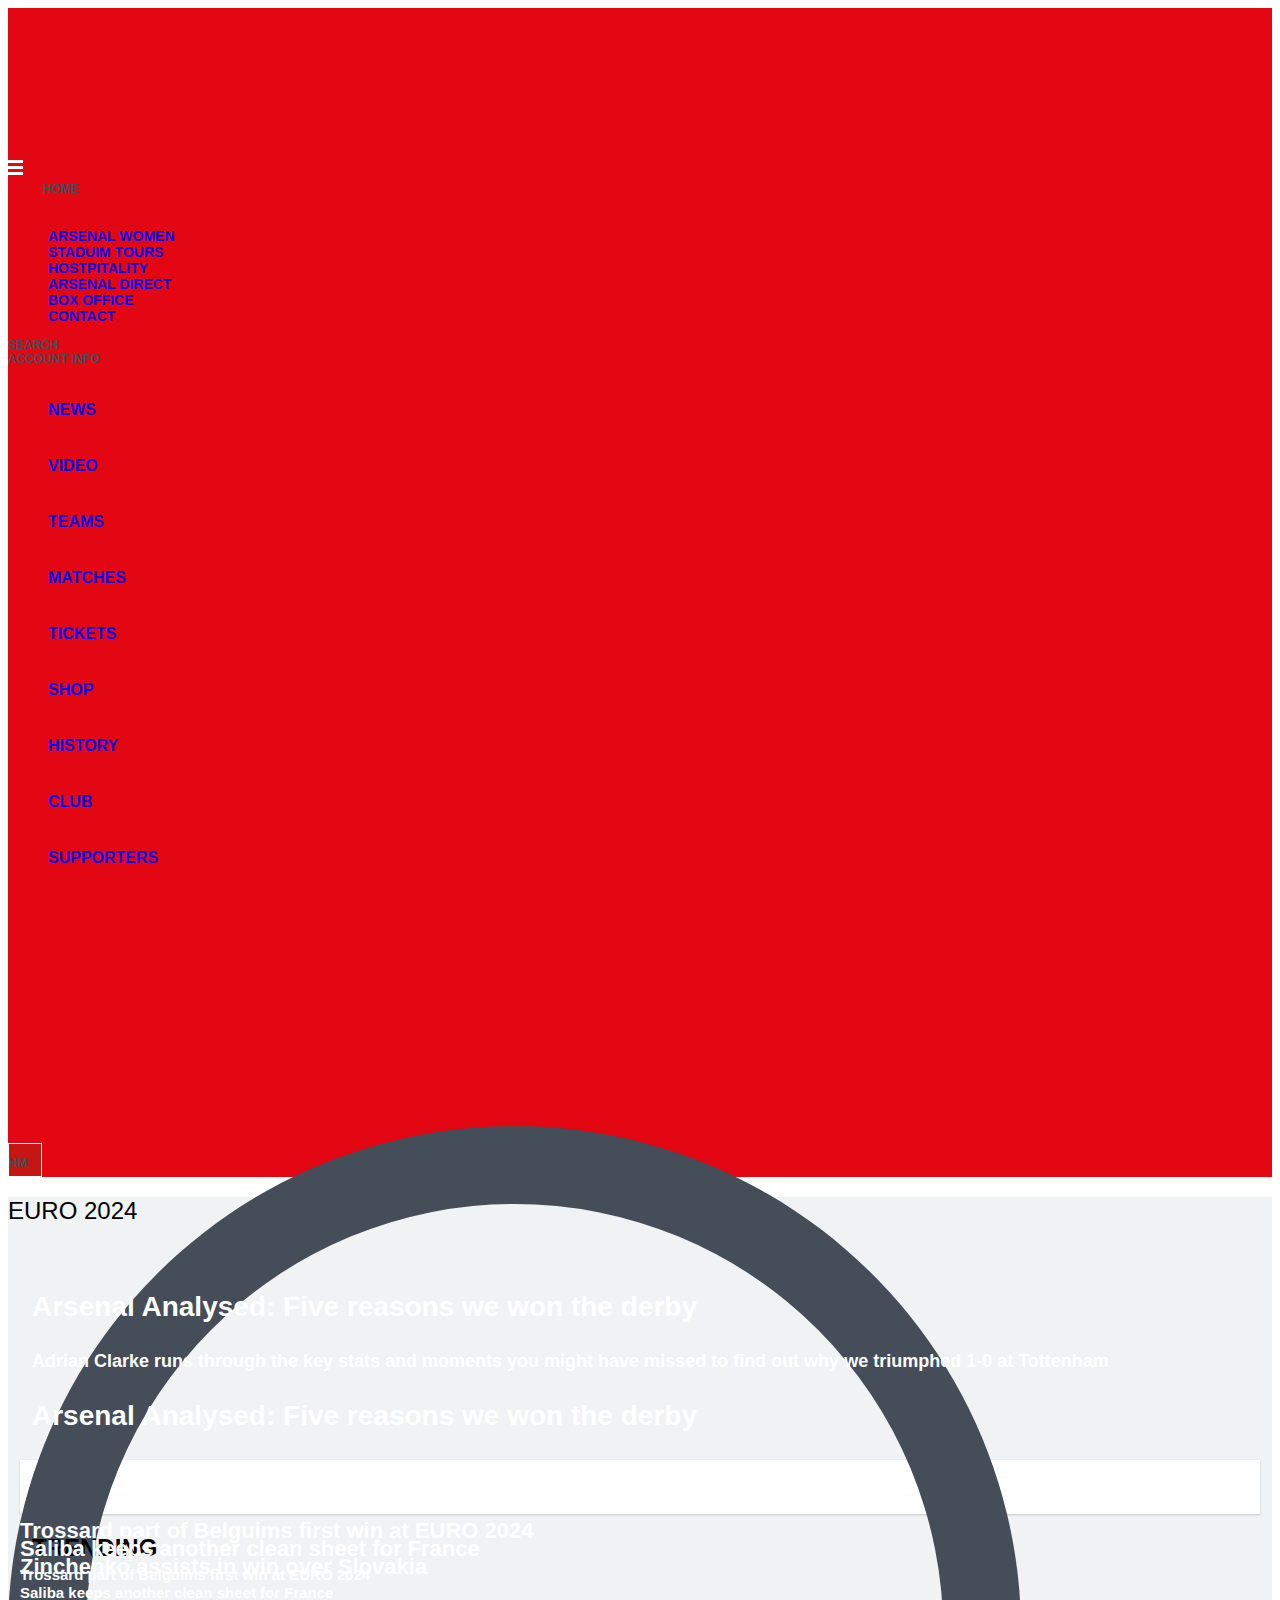
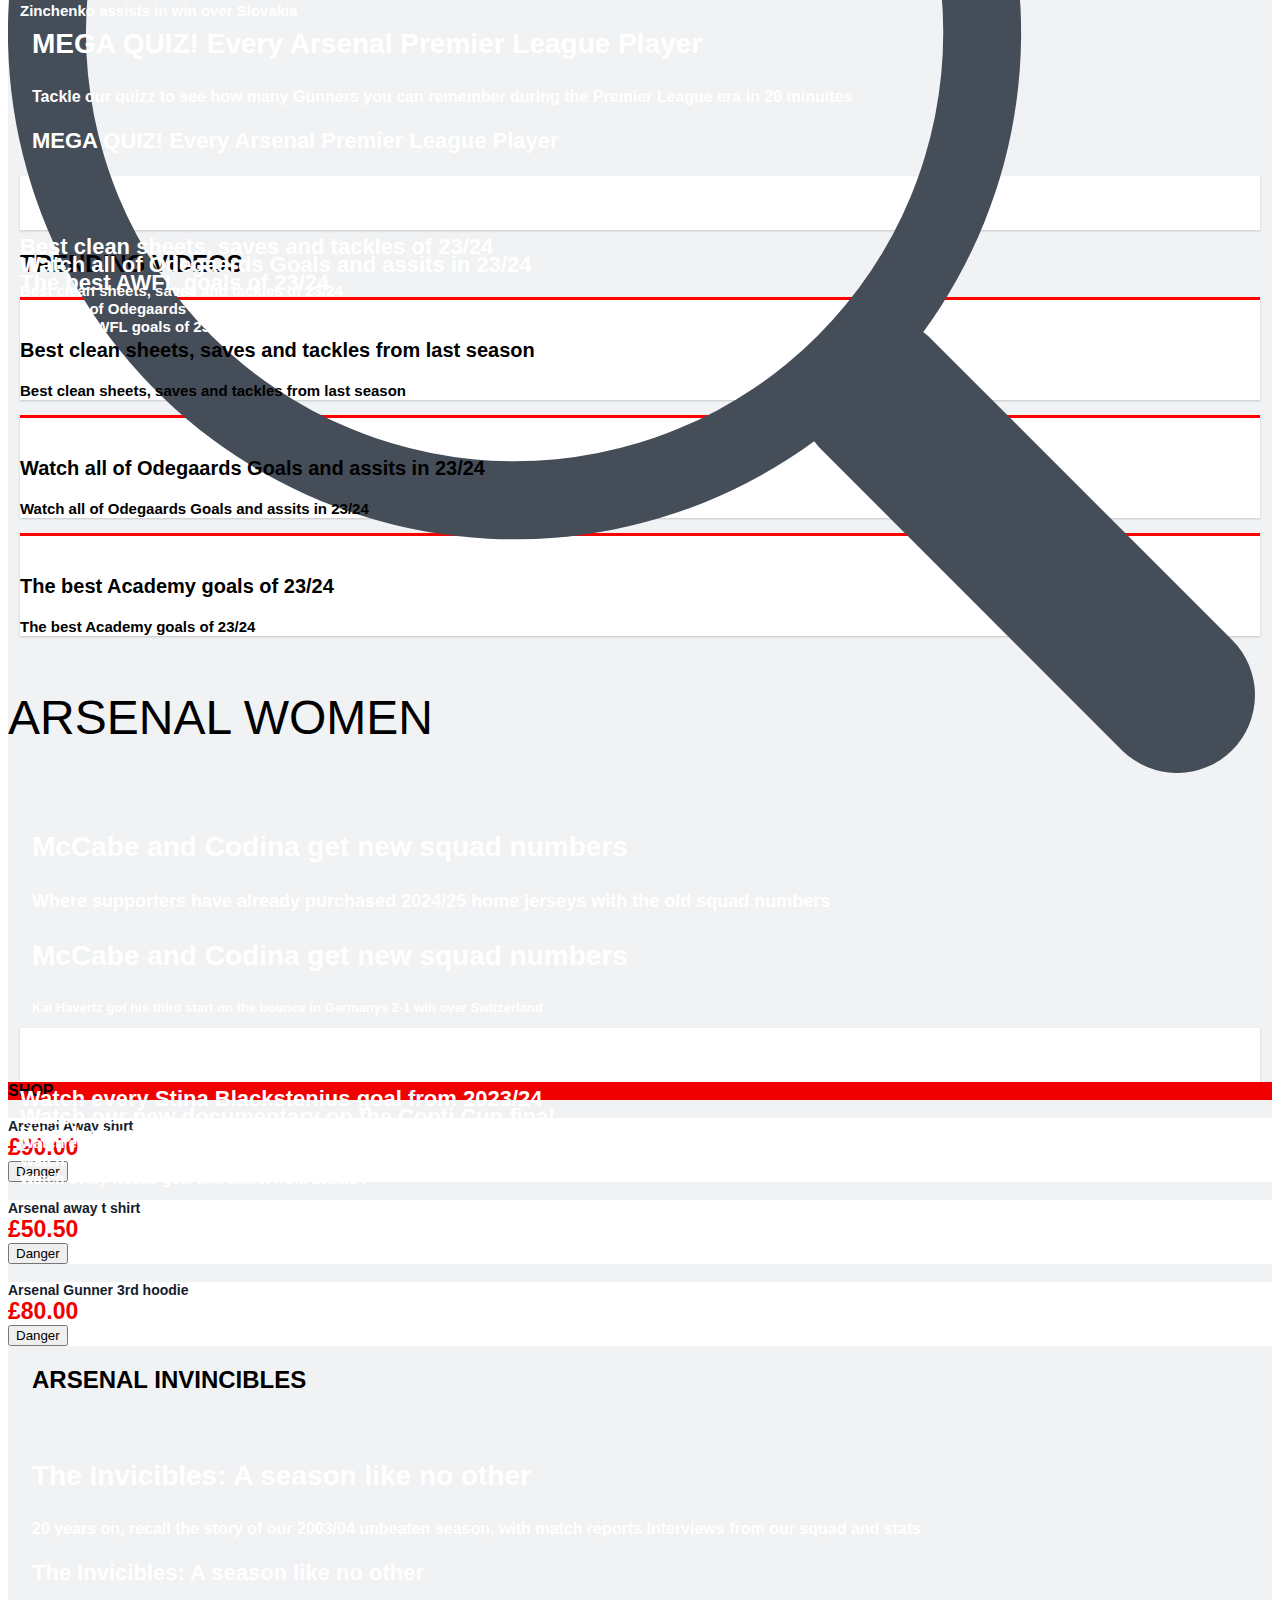
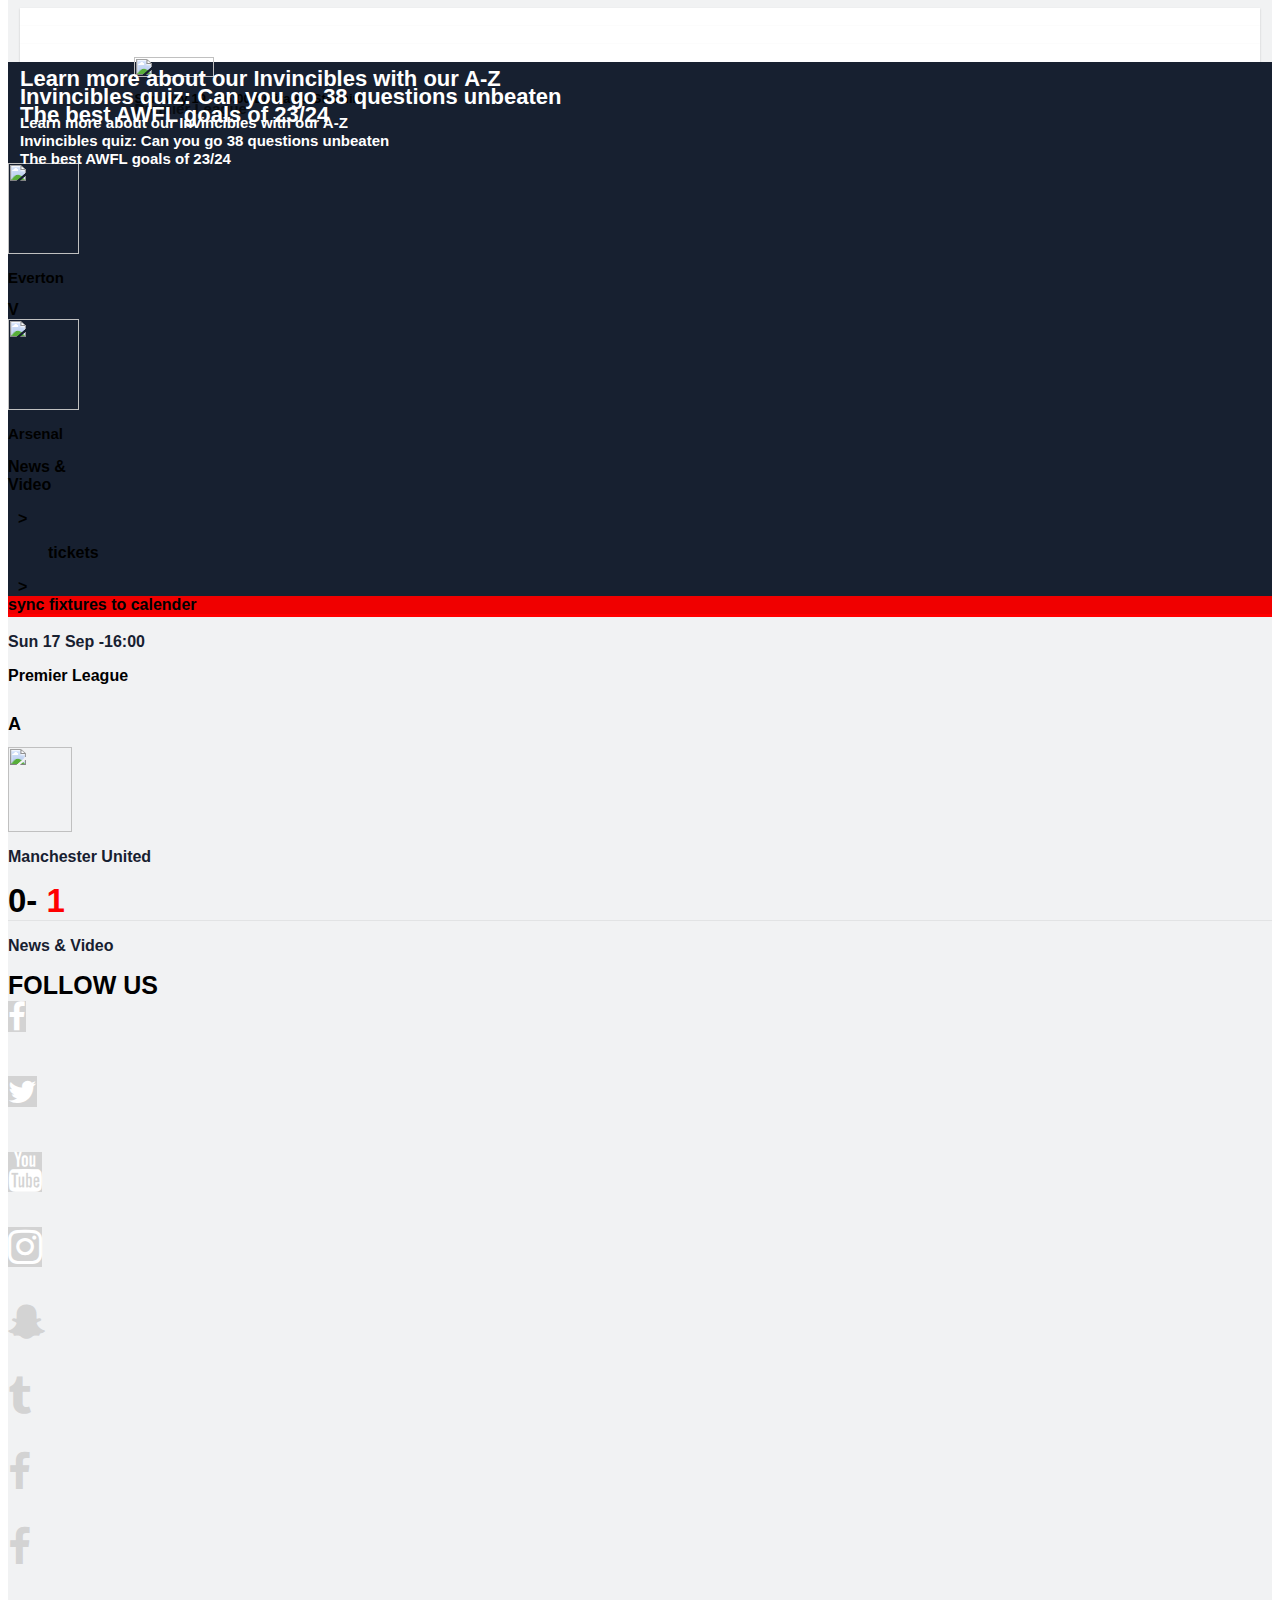
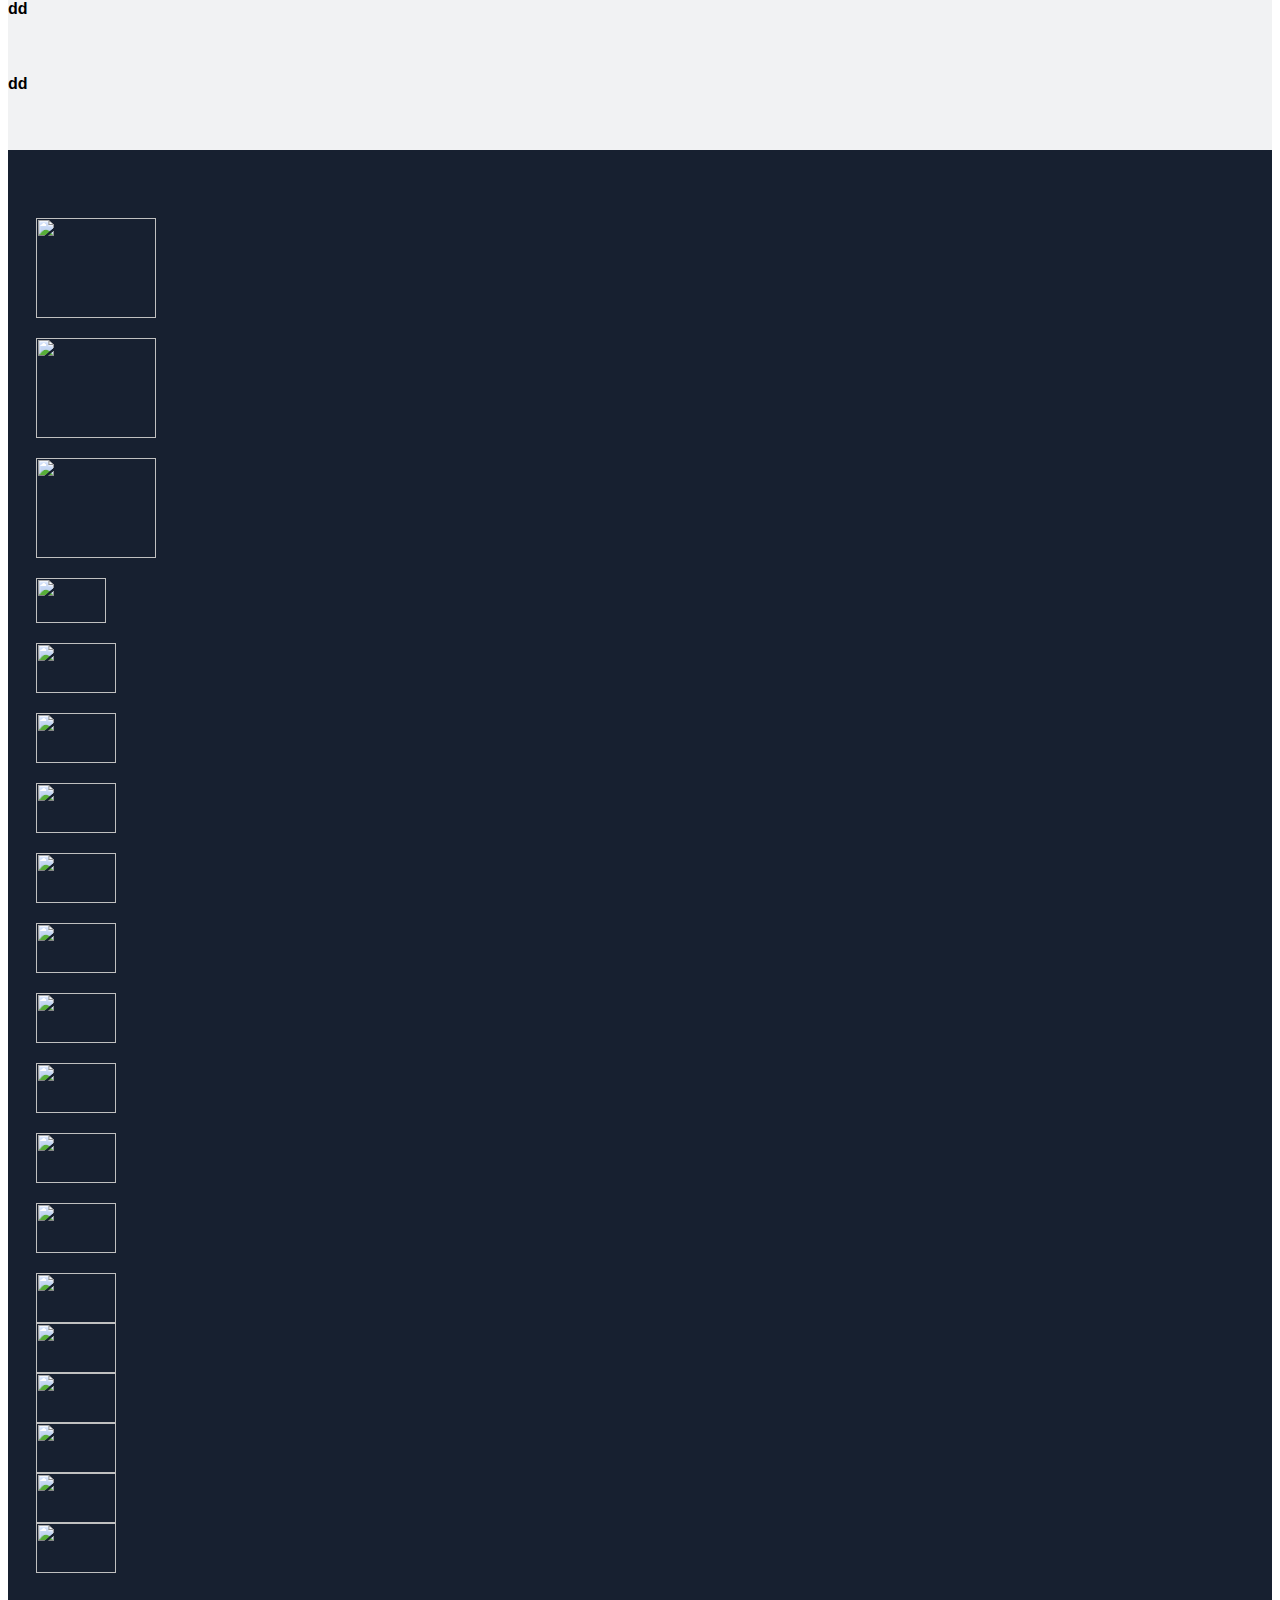
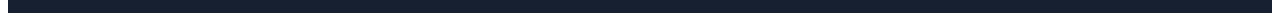
==== commit 4fec461a: "Update index.html" ====
--- a/index.html
+++ b/index.html
@@ -236,7 +236,7 @@
 
     <div class="  p-1 py-lg-5 px-lg-4" style="background-color: #f1f2f3;">
         <!---  padding for container and page content opening tag -->
-        <div class="container-fluid" style="font-family: Chapman, sans-serif; color:black; ">
+        <div class="container" style="font-family: Chapman, sans-serif; color:black; ">
             <!--- container for page starts here -->
             <div class="row" style=" ">
                 <!--- grid  for page  starts here -->
@@ -263,7 +263,7 @@
                         style=" text-transform:uppercase;  ">
                         <!---  title header opening tag -->
                     
-               <h2 style="font-weight: 500; ">         Tottenham Hotspur 0-1 Arsenal </h2>
+               <h2 style="font-weight: 500; ">         EURO 2024 </h2>
                     
                     </div>
 
@@ -331,12 +331,12 @@
                                         <div class="h-50 bottom-0  w-100  position-absolute d-none d-lg-block " style="z-index: 1; background: linear-gradient(180deg, transparent, #000);  "></div>
 
                                         <img class="d-none d-lg-block" style="width:100%; transition: transform .3s ease-in;"
-                                        src="https://www.arsenal.com/sites/default/files/styles/paragraph_group_one_column_extra_large_square_2x/public/images/MixCollage-15-Sep-2024-11-36-PM-6066.jpg?h=5d613553&auto=webp&itok=UN0hHZOE"
+                                        src="https://www.arsenal.com/sites/default/files/styles/paragraph_group_one_column_extra_large_square_2x/public/images/Trossard-v-Romania.png?h=2fbc3bcc&auto=webp&itok=WESi45DU"
                                         alt="">
                                       
     
                                         <img class="d-block d-lg-none" style="width:100%; transition: transform .3s ease-in;"
-                                        src="https://www.arsenal.com/sites/default/files/styles/paragraph_group_one_column_small_2x/public/images/MixCollage-15-Sep-2024-11-36-PM-6066.jpg?h=5d613553&auto=webp&itok=KbfbN1DV"
+                                        src="https://www.arsenal.com/sites/default/files/styles/paragraph_group_one_column_small_2x/public/images/Trossard-v-Romania.png?h=2fbc3bcc&auto=webp&itok=UG8jmJWT"
                                         alt="">
                                     </div>
                                     <!---  card hard closing tag -->
@@ -349,12 +349,12 @@
 
                                          <br>
                                    <!---  desktop header -->
-                                    <p class="mb-0 mb-0 d-none d-md-block" style="font-size: 22px; line-height: normal;">    44 amazing images from our victory over Tottenham
+                                    <p class="mb-0 mb-0 d-none d-md-block" style="font-size: 22px; line-height: normal;">    Trossard part of Belguims first win at EURO 2024
                                     </p>
                                    <!---  desktop  closing header -->   
 
                                      <!---  mobile header -->
-                                    <p class="mb-0 mb-0 d-block d-md-none" style="font-size: 15px; line-height: 17.6px">    44 amazing images from our victory over Tottenham
+                                    <p class="mb-0 mb-0 d-block d-md-none" style="font-size: 15px; line-height: 17.6px">    Trossard part of Belguims first win at EURO 2024
                                     </p>
                                       <!---  mobile closing header -->
                                     </div>
@@ -377,12 +377,12 @@
 
 
                                         <img class="d-none d-lg-block" style="width:100%; transition: transform .3s ease-in;"
-                                        src="https://www.arsenal.com/sites/default/files/styles/paragraph_group_one_column_extra_large_square_2x/public/images/MixCollage-15-Sep-2024-10-31-PM-5878.jpg?h=4f889d33&auto=webp&itok=9-vIXsrA"
+                                        src="https://www.arsenal.com/sites/default/files/styles/paragraph_group_one_column_extra_large_square_2x/public/images/Saliba-v-Holland.png?h=63d7a3fe&auto=webp&itok=XI-0lTHH"
                                         alt="">
                                       
     
                                         <img class="d-block d-lg-none" style="width:100%; transition: transform .3s ease-in;"
-                                        src="https://www.arsenal.com/sites/default/files/styles/paragraph_group_one_column_small_2x/public/images/MixCollage-15-Sep-2024-10-31-PM-5878.jpg?h=4f889d33&auto=webp&itok=fPYF_lTE"
+                                        src="https://www.arsenal.com/sites/default/files/styles/paragraph_group_one_column_small/public/images/Saliba-v-Holland.png?h=63d7a3fe&auto=webp&itok=Rtu8bC1b"
                                         alt="">
                                           
                                     </div>
@@ -396,14 +396,12 @@
 
                                          <br>
                                    <!---  desktop header -->
-                                    <p class="mb-0 mb-0 d-none d-md-block" style="font-size: 22px; line-height: normal;">     Watch every moment from our Spurs clash
-                                        
+                                    <p class="mb-0 mb-0 d-none d-md-block" style="font-size: 22px; line-height: normal;">    Saliba keeps another clean sheet for France
                                     </p>
                                    <!---  desktop  closing header -->   
 
                                      <!---  mobile header -->
-                                    <p class="mb-0 mb-0 d-block d-md-none" style="font-size: 15px; line-height: 17.6px">     Watch every moment from our Spurs clash
-                                        
+                                    <p class="mb-0 mb-0 d-block d-md-none" style="font-size: 15px; line-height: 17.6px">    Saliba keeps another clean sheet for France
                                     </p>
                                       <!---  mobile closing header -->
                                     </div>
@@ -426,12 +424,12 @@
 
 
                                         <img class="d-none d-lg-block" style="width:100%; transition: transform .3s ease-in;"
-                                        src="https://www.arsenal.com/sites/default/files/styles/paragraph_group_one_column_extra_large_square/public/images/gabriel-celeb-tottenham.png?h=b130008d&auto=webp&itok=-oVwqkuv"
+                                        src="https://www.arsenal.com/sites/default/files/styles/paragraph_group_one_column_extra_large_square_2x/public/images/Zinny-celeb.png?h=6dff888f&auto=webp&itok=HTaTP6Xp"
                                         alt="">
                                       
     
                                         <img class="d-block d-lg-none" style="width:100%; transition: transform .3s ease-in;"
-                                        src="https://www.arsenal.com/sites/default/files/styles/paragraph_group_one_column_small_2x/public/images/MixCollage-15-Sep-2024-10-31-PM-5878.jpg?h=4f889d33&auto=webp&itok=fPYF_lTE"
+                                        src="https://www.arsenal.com/sites/default/files/styles/paragraph_group_one_column_small_2x/public/images/Zinny-celeb.png?h=6dff888f&auto=webp&itok=zkTg40fX"
                                         alt="">
                                           
                                     </div>
@@ -445,12 +443,12 @@
 
                                          <br>
                                    <!---  desktop header -->
-                                    <p class="mb-0 mb-0 d-none d-md-block" style="font-size: 22px; line-height: normal;">    Highlights: Tottenham Hotspur 0-1 Arsenal
+                                    <p class="mb-0 mb-0 d-none d-md-block" style="font-size: 22px; line-height: normal;">    Zinchenko assists in win over Slovakia
                                     </p>
                                    <!---  desktop  closing header -->   
 
                                      <!---  mobile header -->
-                                    <p class="mb-0 mb-0 d-block d-md-none" style="font-size: 15px; line-height: 17.6px">    Highlights: Tottenham Hotspur 0-1 Arsenal
+                                    <p class="mb-0 mb-0 d-block d-md-none" style="font-size: 15px; line-height: 17.6px">    Zinchenko assists in win over Slovakia
                                     </p>
                                       <!---  mobile closing header -->
                                     </div>
@@ -471,7 +469,7 @@
 
                         <section> <!---  trending section starts here-->
 
-                                           <div class="container mt-4 mb-4  p-0  "
+                                           <div class="container-fluid mt-4 mb-4  p-0  "
                         style="font-family: ff-meta-web-pro,sans-serif; ">
 <div style=" padding-left: 24px; padding-right: 24px;">
 
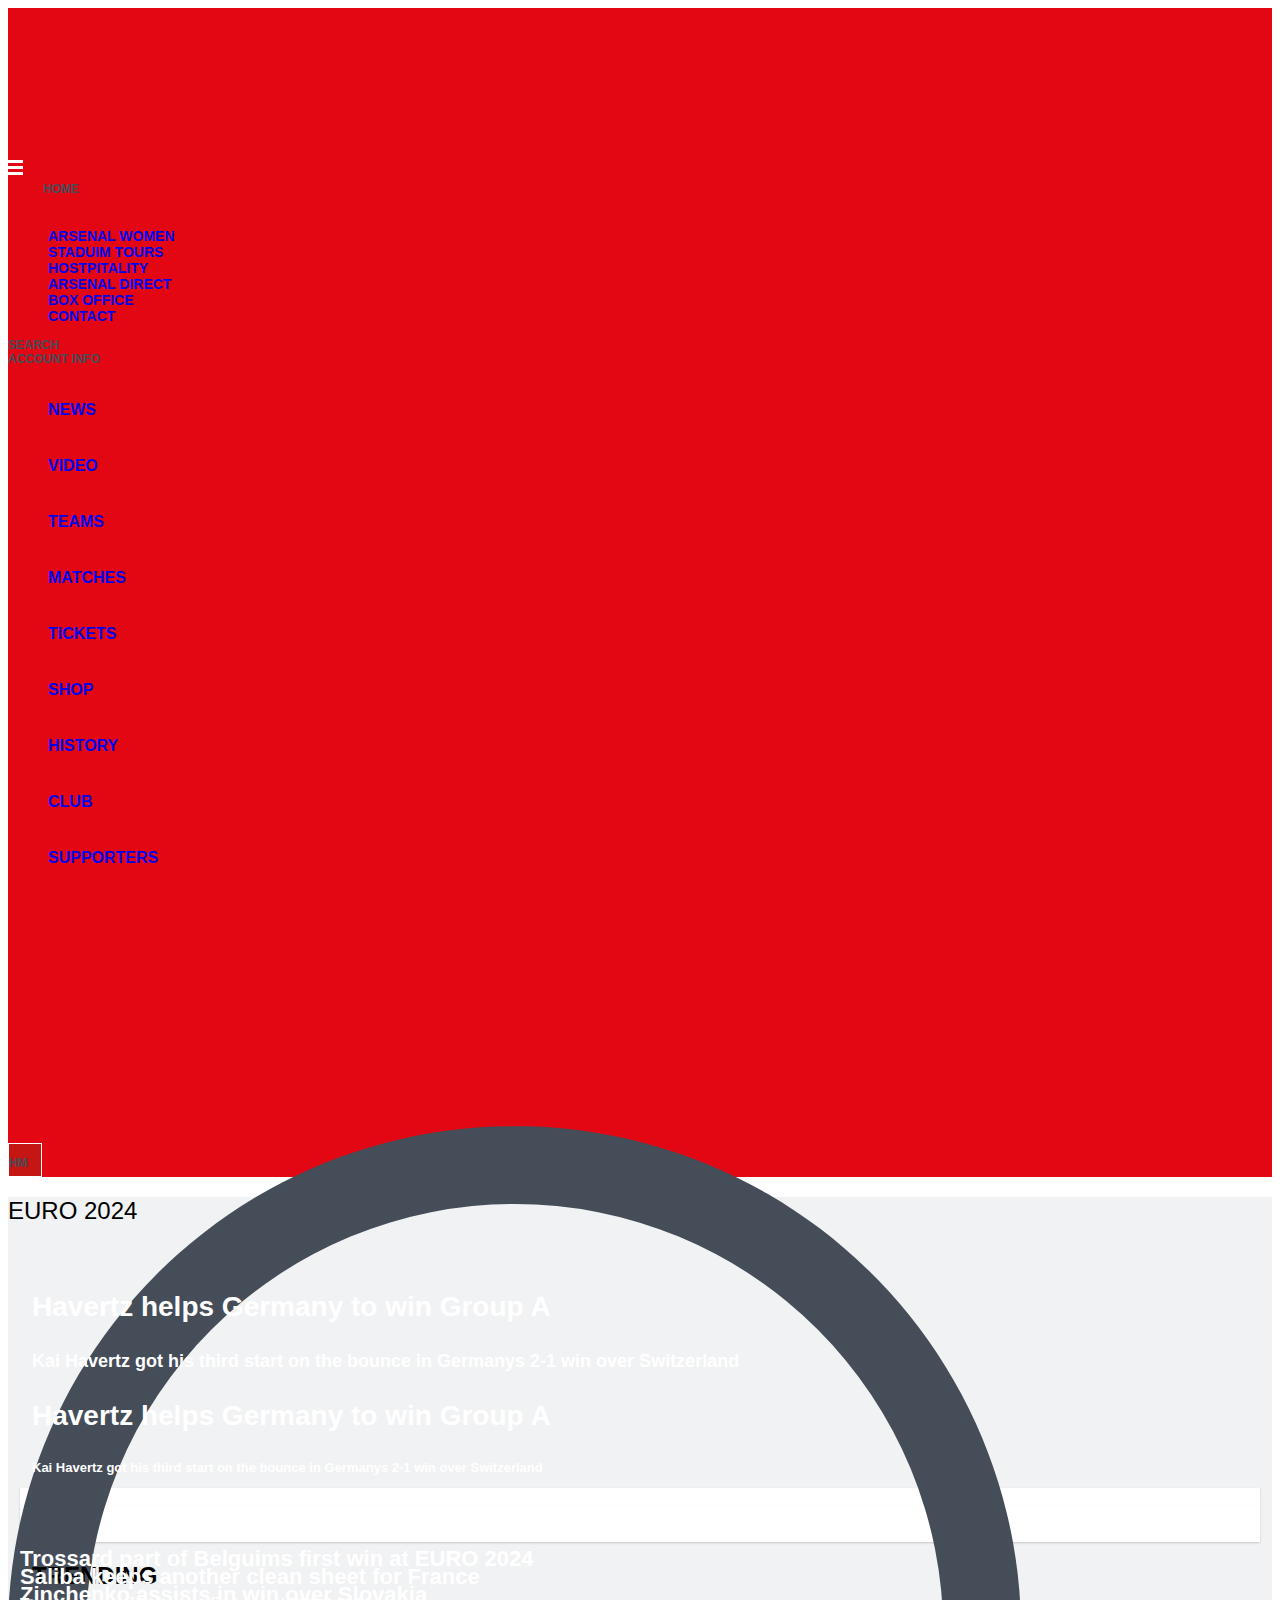
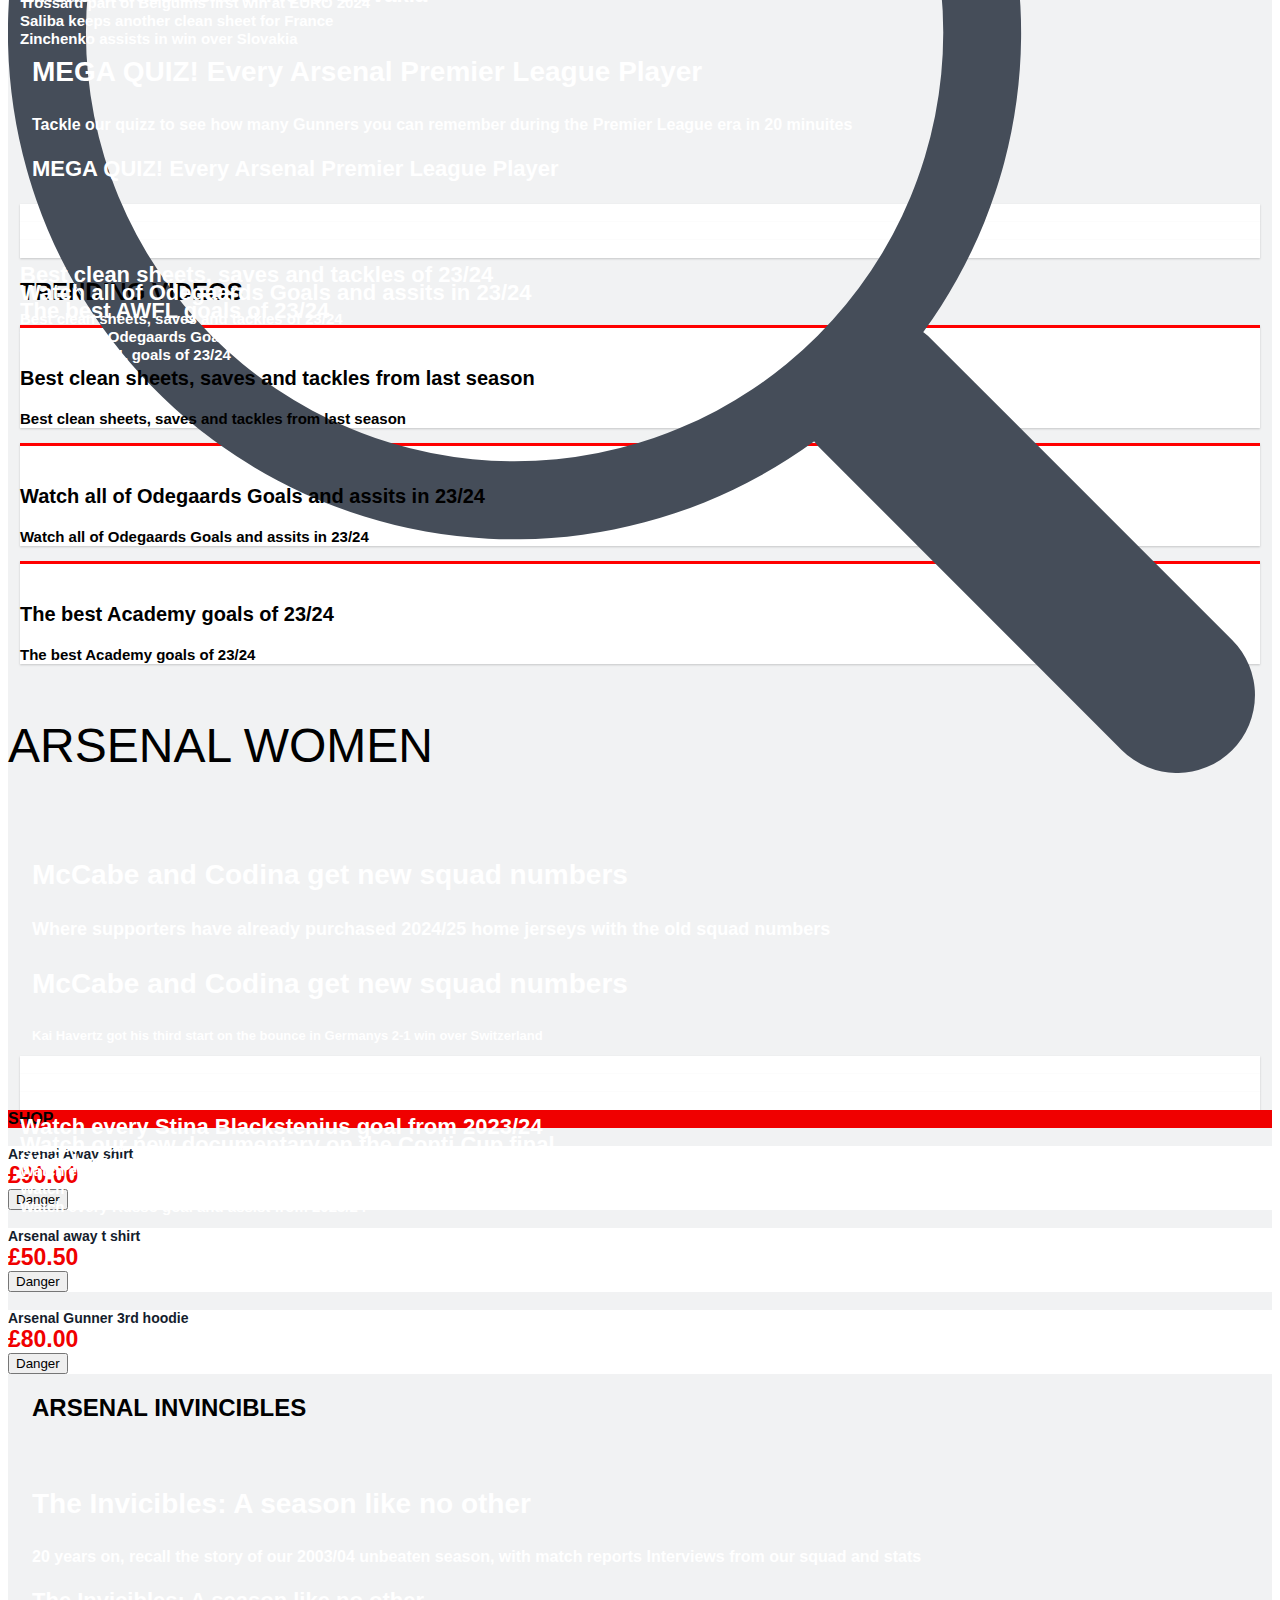
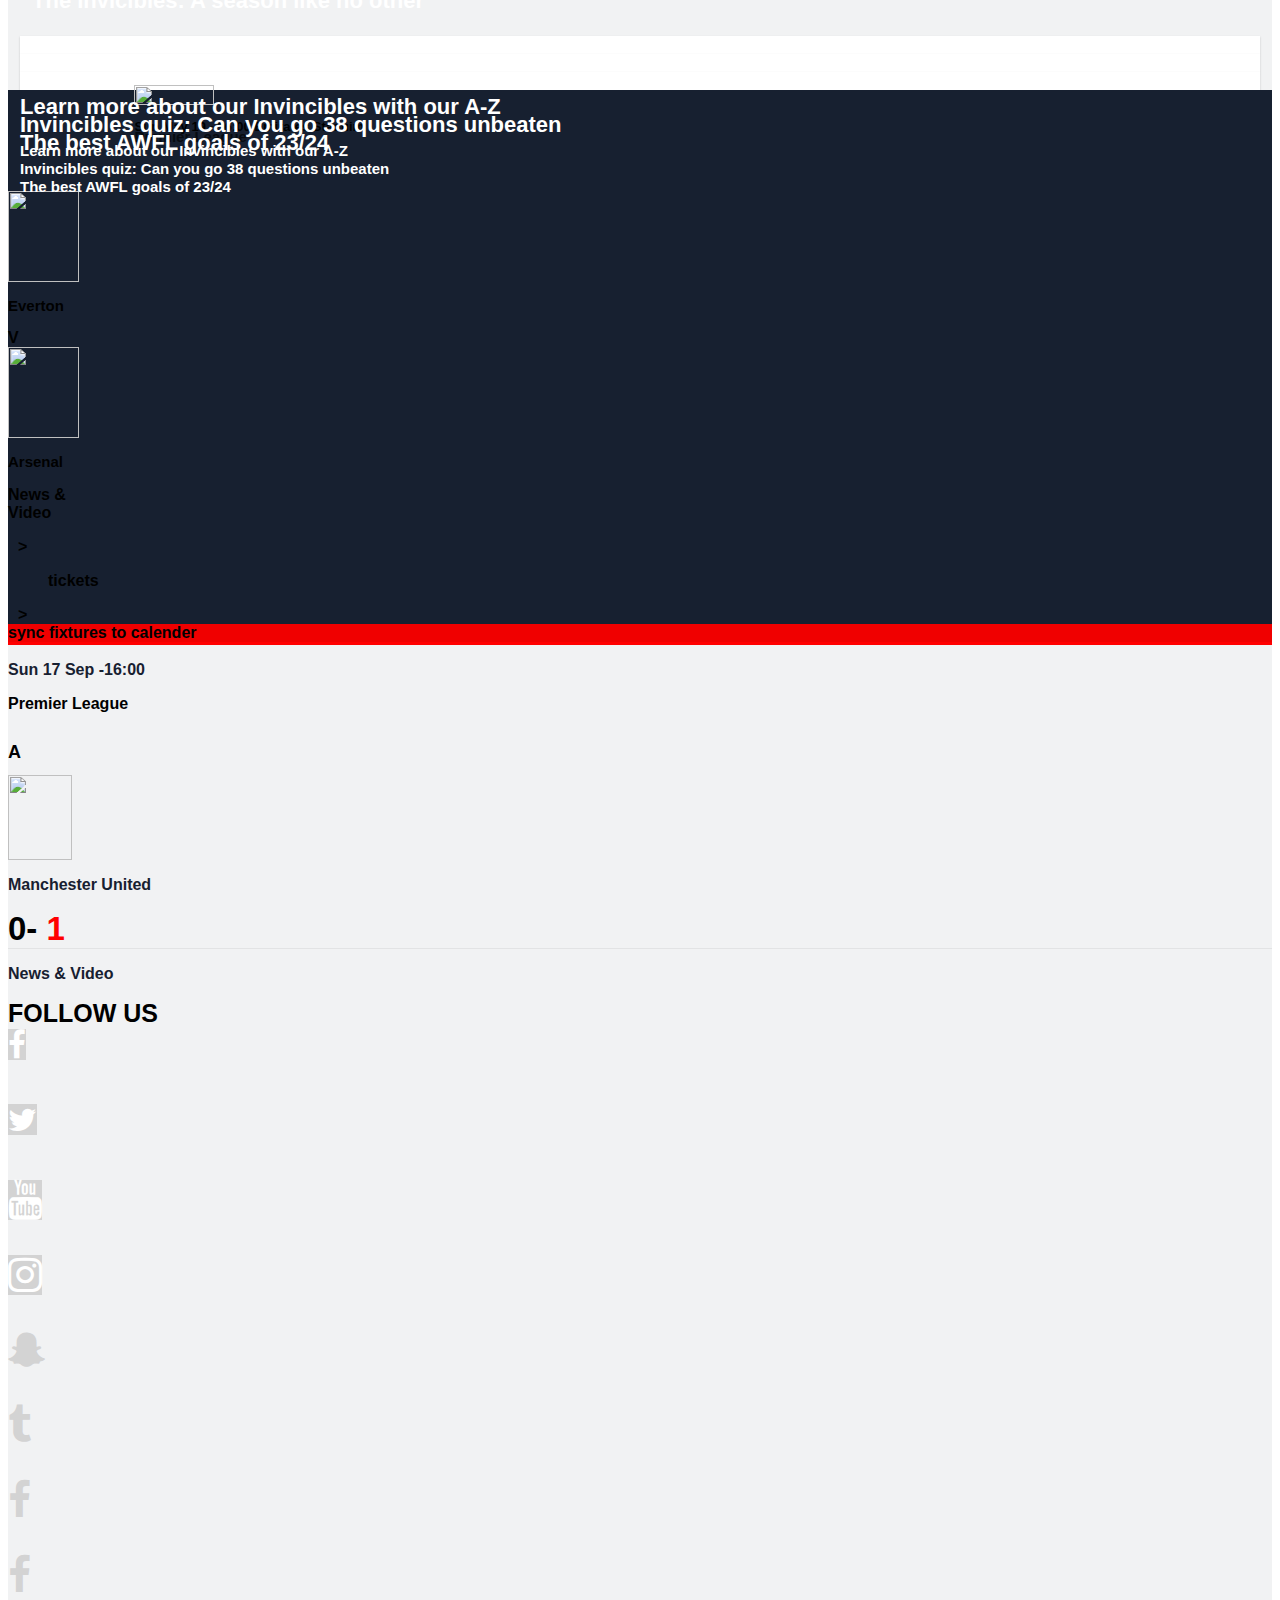
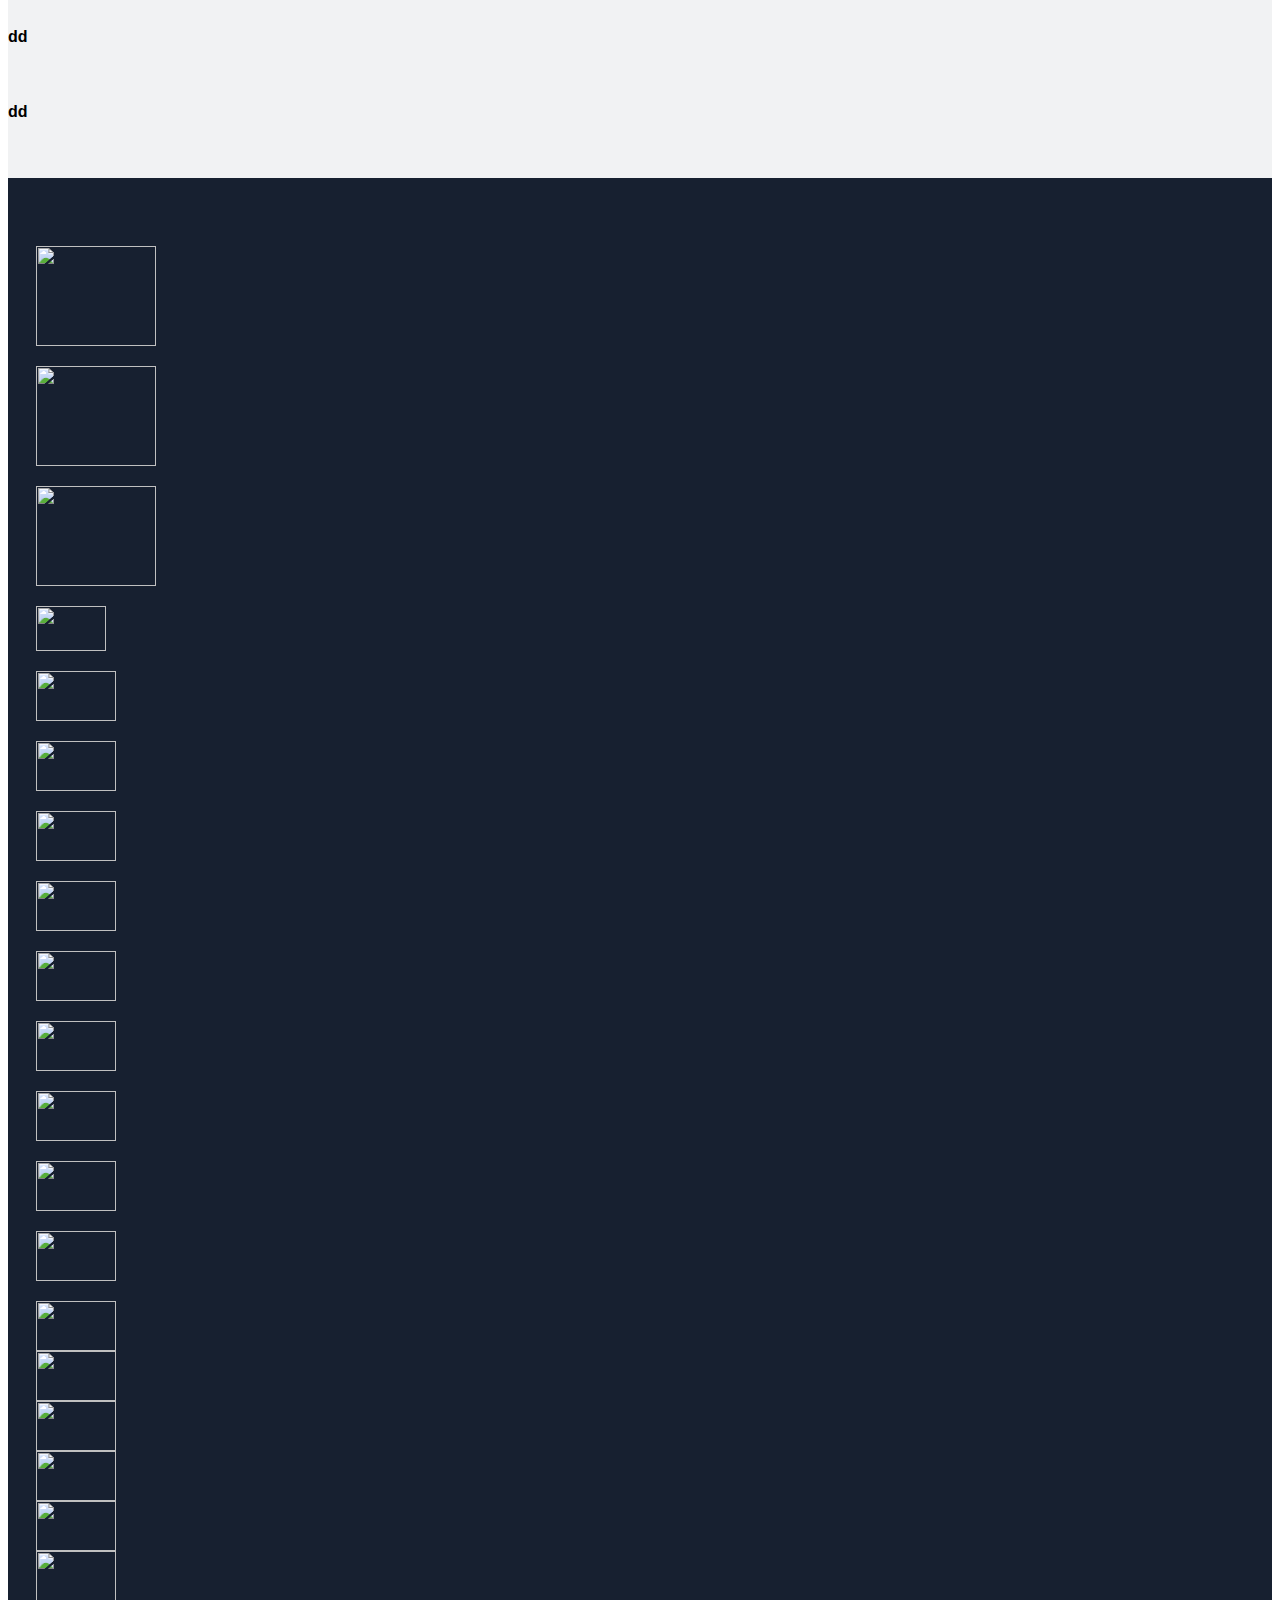
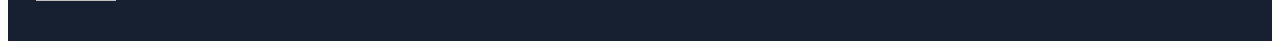
==== commit d21d50d3: "Update index.html" ====
--- a/index.html
+++ b/index.html
@@ -277,14 +277,14 @@
 
                         <div class="row position-relative color-md-white text-white zoom rowHover" style="overflow:hidden;">
                             <div class="h-50 bottom-0  w-100  position-absolute  " style="z-index: 1; background: linear-gradient(180deg, transparent, #000);  "></div>
-                            <div class="col-lg-12  p-0  " style="">
+                                      <div class="col-lg-12  p-0  " style="">
                                 <img class="d-none d-lg-block" style="width:100%; transition: transform .3s ease-in;"
-                                    src="https://www.arsenal.com/sites/default/files/styles/paragraph_group_three_column_extra_large_2x/public/images/jorginho-celeb-pot-tottenham.png?auto=webp&itok=K-uok_ey"
+                                    src="https://www.arsenal.com/sites/default/files/styles/paragraph_group_three_column_extra_large_2x/public/images/Havertz-v-Switzerland.png?auto=webp&itok=JjgV_eHg"
                                     alt="">
                                   
 
                                     <img class="d-block d-lg-none" style="width:100%; transition: transform .3s ease-in;"
-                                    src="https://www.arsenal.com/sites/default/files/styles/paragraph_group_three_column_small_2x/public/images/jorginho-celeb-pot-tottenham.png?auto=webp&itok=w5rNGBca"
+                                    src="https://www.arsenal.com/sites/default/files/styles/square_small/public/images/Havertz-v-Switzerland.png?h=f30aaa94&auto=webp&itok=g1P9SAEf"
                                     alt="">
                             </div>
                             <div class=" col-12  position-absolute    bottom-0   "
@@ -295,22 +295,24 @@
                             
                                 
 
-                                <p class="mt-2">Arsenal Analysed: Five reasons we won the derby
+                                <p class="mt-2">Havertz helps Germany to win Group A
                                     </p>
                                 <p style="font-size:18px;  line-height: normal;" class="mt-4">
                                 
                                     
-                                    Adrian Clarke runs through the key stats and moments you might have missed to 
-                                    find out why we triumphed 1-0 at Tottenham                                
+                                    Kai Havertz got his third start on the bounce in Germanys 2-1 win over Switzerland                                   
                                 </p>
                                  </div>
 
-                                 <div class="d-block d-lg-none mb-4 pt-2 pt-lg-0" style="font-size:28px; ">
+                                    <div class="d-block d-lg-none mb-4 pt-2 pt-lg-0" style="font-size:28px; ">
                                    
                                        
        
-                                      <p class="mb-0">   Arsenal Analysed: Five reasons we won the derby </p>
-                                    
+                                      <p class="mb-0">   Havertz helps Germany to win Group A </p>
+                                      <p style="font-size:13px; " class="mt-2 ">
+                                
+                                        
+Kai Havertz got his third start on the bounce in Germanys 2-1 win over Switzerland                                    </p>
                                         </div>
                             </div>
 
